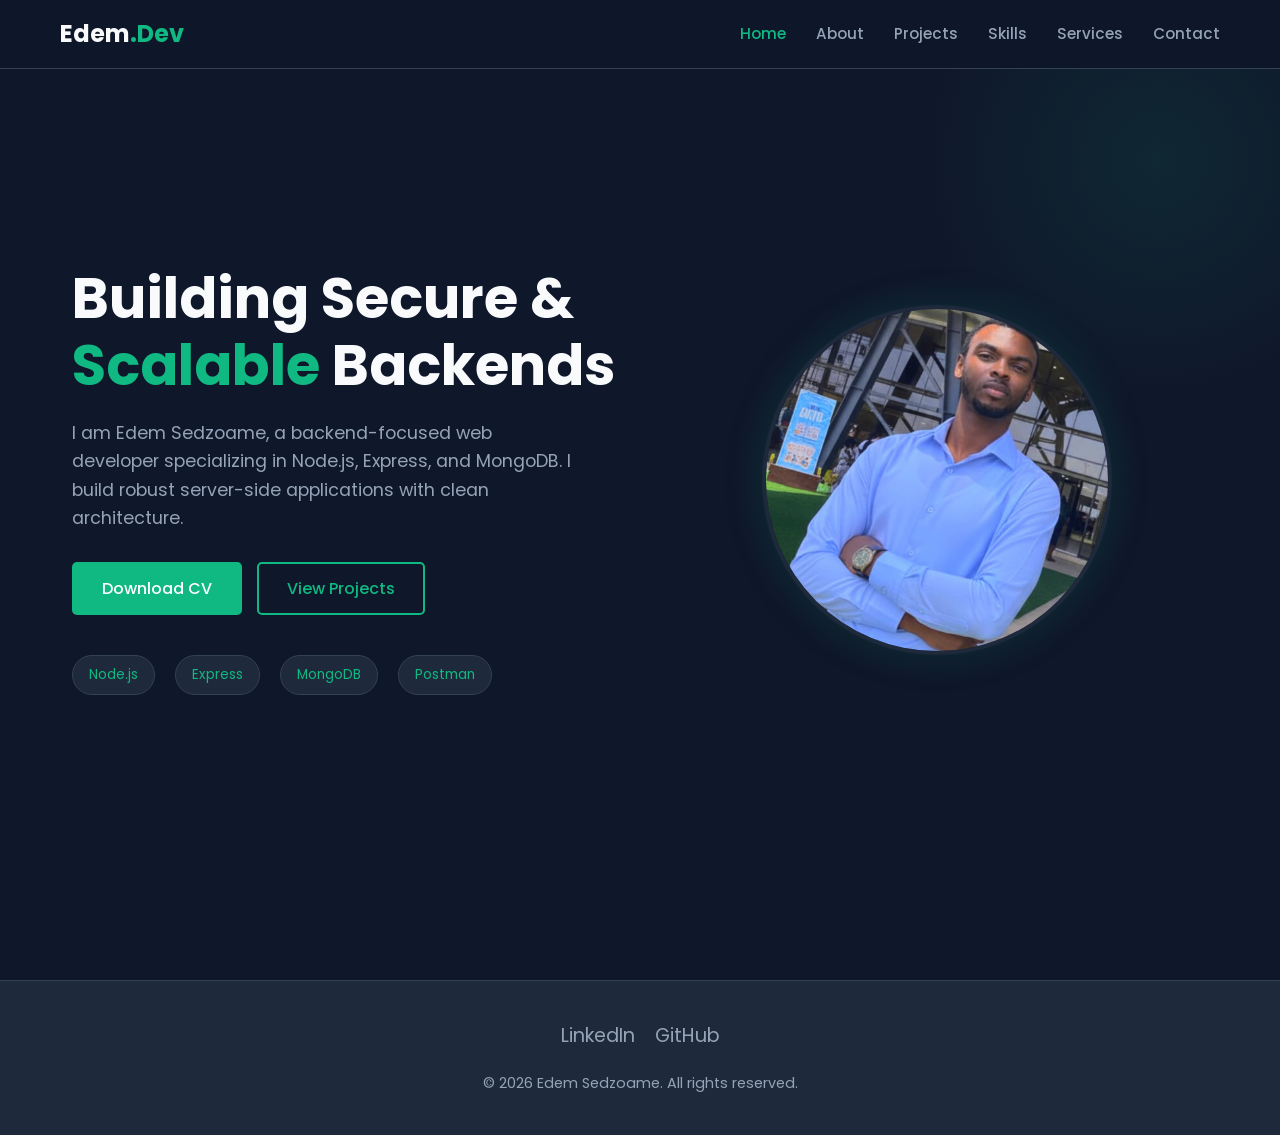
==== index.html @ 73d4029c "portfolio" ====
<!DOCTYPE html>
<html lang="en">
<head>
    <meta charset="UTF-8">
    <meta name="viewport" content="width=device-width, initial-scale=1.0">
    <title>Edem Sedzoame | Backend Developer</title>
    <link rel="preconnect" href="https://fonts.googleapis.com">
    <link rel="preconnect" href="https://fonts.gstatic.com" crossorigin>
    <link href="https://fonts.googleapis.com/css2?family=Poppins:wght@300;400;500;600;700&display=swap" rel="stylesheet">
    <link rel="stylesheet" href="css/style.css">
</head>
<body>

    <!-- Navigation -->
    <header>
        <div class="container">
            <nav>
                <a href="index.html" class="logo">Edem<span>.Dev</span></a>
                <div class="hamburger">☰</div>
                <ul class="nav-links">
                    <li><a href="index.html" class="active">Home</a></li>
                    <li><a href="about.html">About</a></li>
                    <li><a href="projects.html">Projects</a></li>
                    <li><a href="skills.html">Skills</a></li>
                    <li><a href="services.html">Services</a></li>
                    <li><a href="contact.html">Contact</a></li>
                </ul>
            </nav>
        </div>
    </header>

    <!-- Hero Section -->
    <section class="hero">
        <div class="container hero-content">
            <div class="hero-text fade-in">
                <h1>Building Secure & <br><span>Scalable</span> Backends</h1>
                <p>I am Edem Sedzoame, a backend-focused web developer specializing in Node.js, Express, and MongoDB. I build robust server-side applications with clean architecture.</p>
                
                <div class="hero-btns">
                    <a href="assets/Edem Sedzoame CV.pdf" target="_blank" class="btn btn-primary">Download CV</a>
                    <a href="projects.html" class="btn btn-outline">View Projects</a>
                </div>

                <div class="tech-preview">
                    <span class="tech-pill">Node.js</span>
                    <span class="tech-pill">Express</span>
                    <span class="tech-pill">MongoDB</span>
                    <span class="tech-pill">Postman</span>
                </div>
            </div>
            
            <div class="hero-img-wrapper fade-in">
                <!-- Replace src with your actual image path -->
                <img src="images/WhatsApp Image 2026-02-11 at 12.16.39 AM.jpeg" alt="Edem Sedzoame" class="hero-img">
            </div>
        </div>
    </section>

    <!-- Footer -->
    <footer>
        <div class="container">
            <div class="social-links">
                <a href="https://www.linkedin.com/in/edem-sedzoame-01666736b/">LinkedIn</a>
                <a href="https://github.com/Edem-Sed">GitHub</a>
                
            </div>
            <p class="footer-text">&copy; 2026 Edem Sedzoame. All rights reserved.</p>
        </div>
    </footer>

    <script src="js/script.js"></script>
</body>
</html>
---- css/style.css ----
/* =========================================
   1. VARIABLES & RESET
   ========================================= */
:root {
    /* Palette: Deep Navy, Charcoal, White, Emerald Accent */
    --bg-color: #0f172a;       /* Deep Navy */
    --card-bg: #1e293b;        /* Lighter Navy/Charcoal */
    --text-main: #f8fafc;      /* Off-white */
    --text-muted: #94a3b8;     /* Muted Blue-Grey */
    --accent: #10b981;         /* Emerald Green */
    --accent-hover: #059669;   /* Darker Emerald */
    --border: #334155;
    
    /* Typography */
    --font-main: 'Poppins', sans-serif;
    
    /* Spacing */
    --container-width: 1200px;
    --section-padding: 80px 0;
}

* {
    margin: 0;
    padding: 0;
    box-sizing: border-box;
}

html {
    scroll-behavior: smooth;
}

body {
    font-family: var(--font-main);
    background-color: var(--bg-color);
    color: var(--text-main);
    line-height: 1.6;
    overflow-x: hidden;
}

a { text-decoration: none; color: inherit; transition: 0.3s; }
ul { list-style: none; }
img { max-width: 100%; display: block; }

/* =========================================
   2. UTILITIES & LAYOUT
   ========================================= */
.container {
    max-width: var(--container-width);
    margin: 0 auto;
    padding: 0 20px;
}

.section-title {
    font-size: 2.5rem;
    margin-bottom: 1rem;
    position: relative;
    display: inline-block;
}

.section-title::after {
    content: '';
    display: block;
    width: 60px;
    height: 4px;
    background: var(--accent);
    margin-top: 10px;
    border-radius: 2px;
}

.section-subtitle {
    color: var(--text-muted);
    margin-bottom: 3rem;
    font-size: 1.1rem;
}

.btn {
    display: inline-block;
    padding: 12px 28px;
    border-radius: 5px;
    font-weight: 500;
    cursor: pointer;
    transition: all 0.3s ease;
    border: 2px solid transparent;
}

.btn-primary {
    background-color: var(--accent);
    color: #fff;
}

.btn-primary:hover {
    background-color: var(--accent-hover);
    transform: translateY(-2px);
    box-shadow: 0 10px 20px rgba(16, 185, 129, 0.2);
}

.btn-outline {
    border-color: var(--accent);
    color: var(--accent);
    background: transparent;
}

.btn-outline:hover {
    background: var(--accent);
    color: #fff;
}

/* Animation Classes */
.fade-in {
    opacity: 0;
    transform: translateY(30px);
    transition: opacity 0.8s ease-out, transform 0.8s ease-out;
}

.fade-in.visible {
    opacity: 1;
    transform: translateY(0);
}

/* =========================================
   3. NAVIGATION
   ========================================= */
header {
    position: fixed;
    top: 0;
    width: 100%;
    background: rgba(15, 23, 42, 0.95);
    backdrop-filter: blur(10px);
    z-index: 1000;
    border-bottom: 1px solid var(--border);
    padding: 15px 0;
}

nav {
    display: flex;
    justify-content: space-between;
    align-items: center;
}

.logo {
    font-size: 1.5rem;
    font-weight: 700;
    color: var(--text-main);
}

.logo span { color: var(--accent); }

.nav-links {
    display: flex;
    gap: 30px;
}

.nav-links a {
    font-size: 0.95rem;
    color: var(--text-muted);
    font-weight: 500;
}

.nav-links a:hover, .nav-links a.active {
    color: var(--accent);
}

.hamburger {
    display: none;
    cursor: pointer;
    font-size: 1.5rem;
}

/* =========================================
   4. HOME PAGE (HERO)
   ========================================= */
.hero {
    height: 100vh;
    display: flex;
    align-items: center;
    position: relative;
    overflow: hidden;
    padding-top: 60px; /* Offset for fixed header */
}

/* Subtle Background Shapes */
.hero::before {
    content: '';
    position: absolute;
    top: -10%;
    right: -10%;
    width: 500px;
    height: 500px;
    background: radial-gradient(circle, rgba(16,185,129,0.1) 0%, rgba(15,23,42,0) 70%);
    border-radius: 50%;
    z-index: -1;
}

.hero-content {
    display: grid;
    grid-template-columns: 1fr 1fr;
    gap: 50px;
    align-items: center;
}

.hero-text h1 {
    font-size: 3.5rem;
    line-height: 1.2;
    margin-bottom: 20px;
}

.hero-text h1 span { color: var(--accent); }

.hero-text p {
    color: var(--text-muted);
    font-size: 1.1rem;
    margin-bottom: 30px;
    max-width: 500px;
}

.hero-btns {
    display: flex;
    gap: 15px;
}

.hero-img-wrapper {
    position: relative;
    display: flex;
    justify-content: center;
}

.hero-img {
    width: 350px;
    height: 350px;
    object-fit: cover;
    border-radius: 50%;
    border: 4px solid var(--card-bg);
    box-shadow: 0 0 40px rgba(16, 185, 129, 0.15);
    background-color: var(--card-bg); /* Placeholder color */
}

/* Tech Stack Preview */
.tech-preview {
    display: flex;
    gap: 20px;
    margin-top: 40px;
}

.tech-pill {
    background: var(--card-bg);
    padding: 8px 16px;
    border-radius: 20px;
    font-size: 0.85rem;
    color: var(--accent);
    border: 1px solid var(--border);
}

/* =========================================
   5. ABOUT PAGE
   ========================================= */
.about-grid {
    display: grid;
    grid-template-columns: 1fr 1fr;
    gap: 60px;
    align-items: start;
}

.about-text p {
    margin-bottom: 20px;
    color: var(--text-muted);
}

.timeline {
    position: relative;
    border-left: 2px solid var(--border);
    padding-left: 30px;
    margin-top: 20px;
}

.timeline-item {
    margin-bottom: 30px;
    position: relative;
}

.timeline-item::before {
    content: '';
    position: absolute;
    left: -36px;
    top: 5px;
    width: 10px;
    height: 10px;
    background: var(--accent);
    border-radius: 50%;
    box-shadow: 0 0 10px var(--accent);
}

.timeline-date {
    font-size: 0.85rem;
    color: var(--accent);
    font-weight: 600;
    margin-bottom: 5px;
}

.timeline-content h3 { font-size: 1.2rem; margin-bottom: 5px; }
.timeline-content p { font-size: 0.9rem; color: var(--text-muted); }

/* =========================================
   6. PROJECTS PAGE
   ========================================= */
.projects-grid {
    display: grid;
    grid-template-columns: repeat(auto-fit, minmax(320px, 1fr));
    gap: 30px;
}

.project-card {
    background: var(--card-bg);
    border-radius: 10px;
    overflow: hidden;
    border: 1px solid var(--border);
    transition: transform 0.3s ease;
}

.project-card:hover {
    transform: translateY(-10px);
    border-color: var(--accent);
}

.project-img {
    width: 100%;
    height: 200px;
    background-color: #2d3748; /* Fallback */
    object-fit: cover;
}

.project-info {
    padding: 25px;
}

.project-info h3 {
    font-size: 1.3rem;
    margin-bottom: 10px;
}

.project-info p {
    color: var(--text-muted);
    font-size: 0.95rem;
    margin-bottom: 20px;
}

.tech-tags {
    display: flex;
    flex-wrap: wrap;
    gap: 10px;
    margin-bottom: 20px;
}

.tag {
    font-size: 0.75rem;
    background: rgba(16, 185, 129, 0.1);
    color: var(--accent);
    padding: 4px 10px;
    border-radius: 4px;
}

/* =========================================
   7. SKILLS PAGE
   ========================================= */
.skills-container {
    display: grid;
    grid-template-columns: repeat(auto-fit, minmax(300px, 1fr));
    gap: 40px;
}

.skill-category h3 {
    font-size: 1.5rem;
    margin-bottom: 25px;
    color: var(--text-main);
    border-left: 4px solid var(--accent);
    padding-left: 15px;
}

.skill-list {
    display: flex;
    flex-direction: column;
    gap: 20px;
}

.skill-item {
    background: var(--card-bg);
    padding: 15px;
    border-radius: 8px;
    border: 1px solid var(--border);
}

.skill-header {
    display: flex;
    justify-content: space-between;
    margin-bottom: 10px;
}

.skill-bar-bg {
    width: 100%;
    height: 6px;
    background: var(--bg-color);
    border-radius: 3px;
    overflow: hidden;
}

.skill-bar-fill {
    height: 100%;
    background: var(--accent);
    width: 0; /* JS will animate this */
    transition: width 1.5s ease-in-out;
}

/* =========================================
   8. SERVICES PAGE
   ========================================= */
.services-grid {
    display: grid;
    grid-template-columns: repeat(auto-fit, minmax(280px, 1fr));
    gap: 30px;
}

.service-card {
    background: var(--card-bg);
    padding: 40px 30px;
    border-radius: 10px;
    text-align: center;
    border: 1px solid var(--border);
    transition: 0.3s;
}

.service-card:hover {
    border-color: var(--accent);
    background: #233047;
}

.service-icon {
    font-size: 2.5rem;
    color: var(--accent);
    margin-bottom: 20px;
}

.service-card h3 {
    margin-bottom: 15px;
}

.service-card p {
    color: var(--text-muted);
    font-size: 0.9rem;
}

/* =========================================
   9. CONTACT PAGE
   ========================================= */
.contact-wrapper {
    display: grid;
    grid-template-columns: 1fr 1fr;
    gap: 50px;
}

.contact-info-item {
    margin-bottom: 30px;
}

.contact-info-item h4 {
    color: var(--accent);
    margin-bottom: 10px;
}

.form-group {
    margin-bottom: 20px;
}

.form-control {
    width: 100%;
    padding: 15px;
    background: var(--card-bg);
    border: 1px solid var(--border);
    border-radius: 5px;
    color: var(--text-main);
    font-family: var(--font-main);
}

.form-control:focus {
    outline: none;
    border-color: var(--accent);
}

/* =========================================
   10. FOOTER
   ========================================= */
footer {
    background: var(--card-bg);
    padding: 40px 0;
    margin-top: 80px;
    border-top: 1px solid var(--border);
    text-align: center;
}

.social-links {
    display: flex;
    justify-content: center;
    gap: 20px;
    margin-bottom: 20px;
}

.social-links a {
    font-size: 1.2rem;
    color: var(--text-muted);
}

.social-links a:hover { color: var(--accent); }

.footer-text { color: var(--text-muted); font-size: 0.9rem; }

/* =========================================
   11. RESPONSIVE
   ========================================= */
@media (max-width: 900px) {
    .hero-content, .about-grid, .contact-wrapper {
        grid-template-columns: 1fr;
        text-align: center;
    }

    .hero-content { gap: 30px; }
    .hero-text h1 { font-size: 2.5rem; }
    .hero-btns { justify-content: center; }
    .tech-preview { justify-content: center; }
    .hero-img { margin: 0 auto; width: 280px; height: 280px; }
    
    .hamburger { display: block; }
    
    .nav-links {
        position: absolute;
        top: 70px;
        left: 0;
        width: 100%;
        background: var(--card-bg);
        flex-direction: column;
        align-items: center;
        padding: 20px 0;
        gap: 20px;
        transform: translateY(-150%);
        transition: transform 0.4s ease;
        border-bottom: 1px solid var(--border);
    }
    
    .nav-links.active {
        transform: translateY(0);
    }
}
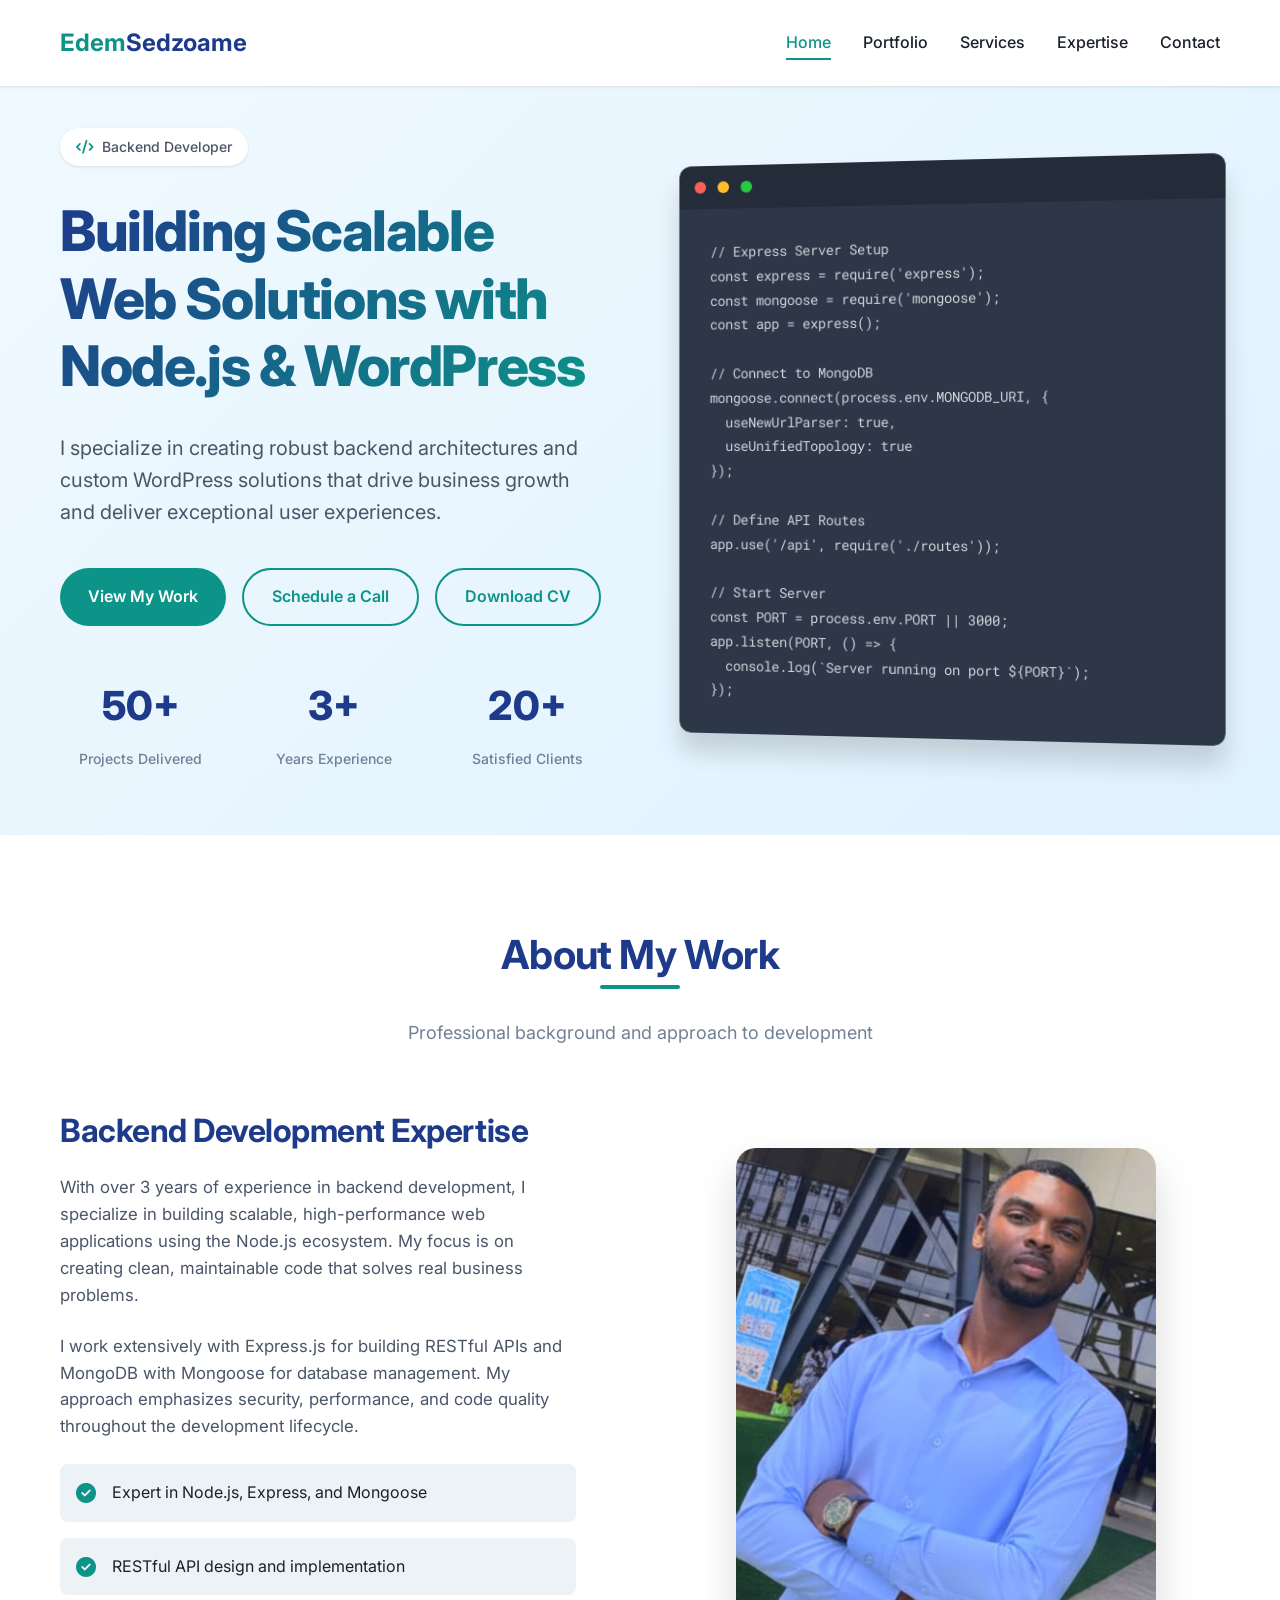
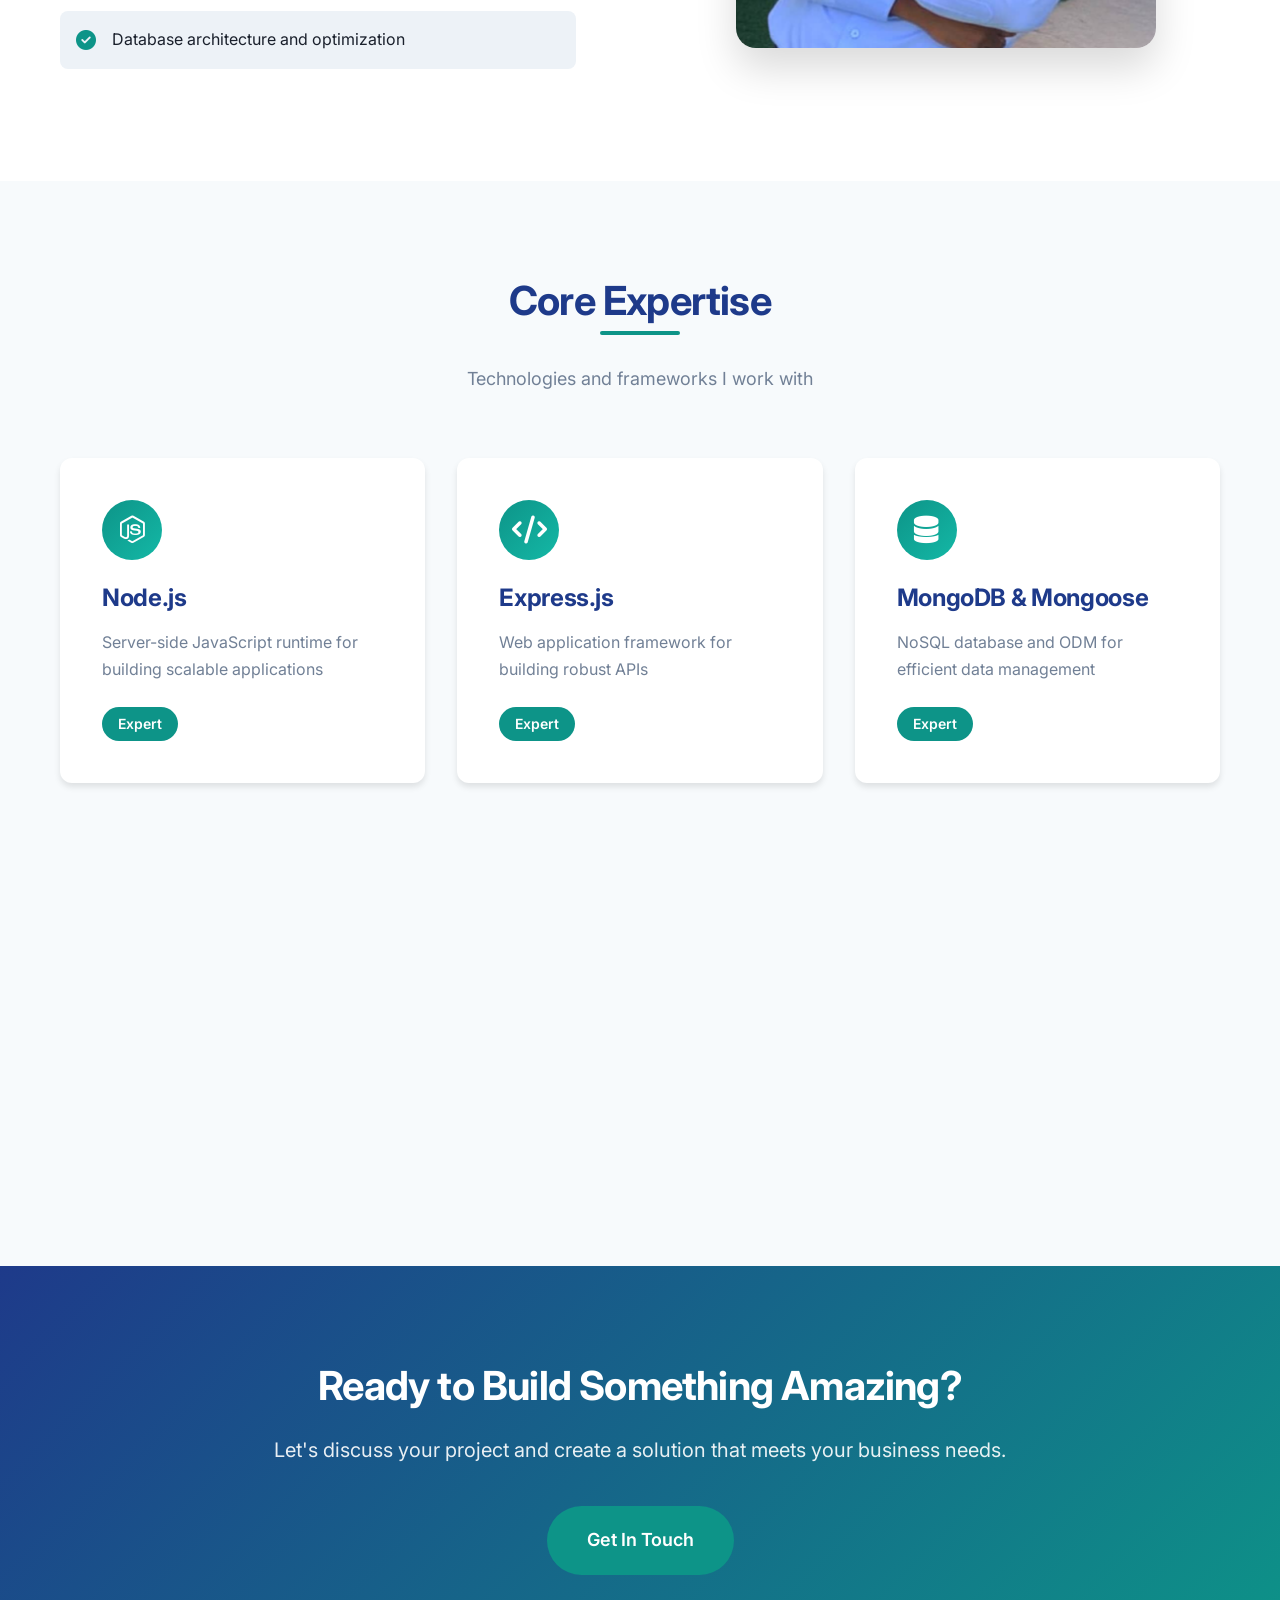
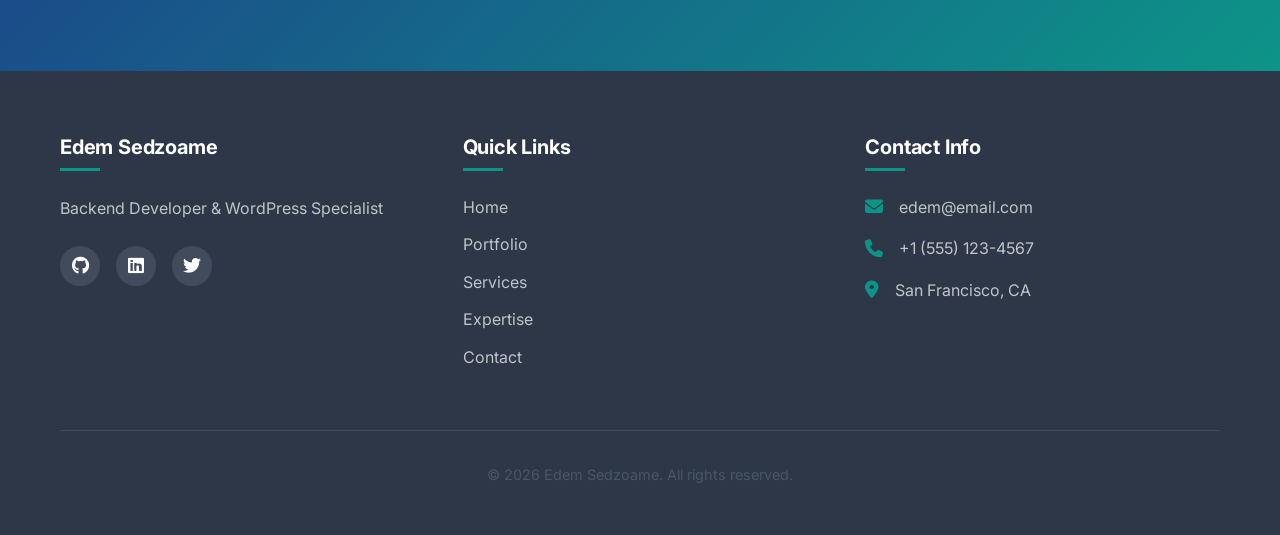
==== commit 9f9ba291: "cv updtaed" ====
--- a/index.html
+++ b/index.html
@@ -4,67 +4,264 @@
     <meta charset="UTF-8">
     <meta name="viewport" content="width=device-width, initial-scale=1.0">
     <title>Edem Sedzoame | Backend Developer</title>
-    <link rel="preconnect" href="https://fonts.googleapis.com">
-    <link rel="preconnect" href="https://fonts.gstatic.com" crossorigin>
-    <link href="https://fonts.googleapis.com/css2?family=Poppins:wght@300;400;500;600;700&display=swap" rel="stylesheet">
-    <link rel="stylesheet" href="css/style.css">
+    <link rel="stylesheet" href="css/styles.css">
+    <link rel="stylesheet" href="https://cdnjs.cloudflare.com/ajax/libs/font-awesome/6.4.0/css/all.min.css">
+    <link href="https://fonts.googleapis.com/css2?family=Inter:wght@300;400;500;600;700&family=Roboto+Mono:wght@300;400;500&display=swap" rel="stylesheet">
 </head>
 <body>
-
     <!-- Navigation -->
-    <header>
-        <div class="container">
-            <nav>
-                <a href="index.html" class="logo">Edem<span>.Dev</span></a>
-                <div class="hamburger">☰</div>
-                <ul class="nav-links">
-                    <li><a href="index.html" class="active">Home</a></li>
-                    <li><a href="about.html">About</a></li>
-                    <li><a href="projects.html">Projects</a></li>
-                    <li><a href="skills.html">Skills</a></li>
-                    <li><a href="services.html">Services</a></li>
-                    <li><a href="contact.html">Contact</a></li>
-                </ul>
+    <header class="header">
+        <div class="container">
+            <nav class="navbar">
+                <div class="logo">
+                    <span class="logo-accent">Edem</span>Sedzoame
+                </div>
+                <div class="nav-menu">
+                    <ul class="nav-list">
+                        <li><a href="index.html" class="active">Home</a></li>
+                        <li><a href="portfolio.html">Portfolio</a></li>
+                        <li><a href="services.html">Services</a></li>
+                        <li><a href="skills.html">Expertise</a></li>
+                        <li><a href="contact.html">Contact</a></li>
+                    </ul>
+                </div>
+                <div class="nav-toggle">
+                    <i class="fas fa-bars"></i>
+                </div>
             </nav>
         </div>
     </header>
 
     <!-- Hero Section -->
     <section class="hero">
-        <div class="container hero-content">
-            <div class="hero-text fade-in">
-                <h1>Building Secure & <br><span>Scalable</span> Backends</h1>
-                <p>I am Edem Sedzoame, a backend-focused web developer specializing in Node.js, Express, and MongoDB. I build robust server-side applications with clean architecture.</p>
-                
-                <div class="hero-btns">
-                    <a href="assets/Edem Sedzoame CV.pdf" target="_blank" class="btn btn-primary">Download CV</a>
-                    <a href="projects.html" class="btn btn-outline">View Projects</a>
-                </div>
-
-                <div class="tech-preview">
-                    <span class="tech-pill">Node.js</span>
-                    <span class="tech-pill">Express</span>
-                    <span class="tech-pill">MongoDB</span>
-                    <span class="tech-pill">Postman</span>
-                </div>
-            </div>
-            
-            <div class="hero-img-wrapper fade-in">
-                <!-- Replace src with your actual image path -->
-                <img src="images/WhatsApp Image 2026-02-11 at 12.16.39 AM.jpeg" alt="Edem Sedzoame" class="hero-img">
+        <div class="container">
+            <div class="hero-content">
+                <div class="hero-badge">
+                    <span class="badge-icon"><i class="fas fa-code"></i></span>
+                    <span>Backend Developer</span>
+                </div>
+                <h1 class="hero-title">
+                    Building <span class="text-accent">Scalable</span> Web Solutions
+                    with <span class="text-accent">Node.js</span> & <span class="text-accent">WordPress</span>
+                </h1>
+                <p class="hero-description">
+                    I specialize in creating robust backend architectures and custom WordPress solutions 
+                    that drive business growth and deliver exceptional user experiences.
+                </p>
+                <div class="hero-actions">
+                    <a href="portfolio.html" class="btn btn-primary">View My Work</a>
+                    <a href="contact.html" class="btn btn-outline">Schedule a Call</a>
+                    <a href="assests/Edem Sedzoame CV.pdf" class="btn btn-outline" download>Download CV</a>
+                </div>
+                <div class="hero-stats">
+                    <div class="stat">
+                        <span class="stat-number">50+</span>
+                        <span class="stat-label">Projects Delivered</span>
+                    </div>
+                    <div class="stat">
+                        <span class="stat-number">3+</span>
+                        <span class="stat-label">Years Experience</span>
+                    </div>
+                    <div class="stat">
+                        <span class="stat-number">20+</span>
+                        <span class="stat-label">Satisfied Clients</span>
+                    </div>
+                </div>
+            </div>
+            <div class="hero-visual">
+                <div class="code-visualization">
+                    <div class="code-window">
+                        <div class="code-header">
+                            <span class="dot red"></span>
+                            <span class="dot yellow"></span>
+                            <span class="dot green"></span>
+                        </div>
+                        <div class="code-body">
+                            <pre><code class="language-javascript">// Express Server Setup
+const express = require('express');
+const mongoose = require('mongoose');
+const app = express();
+
+// Connect to MongoDB
+mongoose.connect(process.env.MONGODB_URI, {
+  useNewUrlParser: true,
+  useUnifiedTopology: true
+});
+
+// Define API Routes
+app.use('/api', require('./routes'));
+
+// Start Server
+const PORT = process.env.PORT || 3000;
+app.listen(PORT, () => {
+  console.log(`Server running on port ${PORT}`);
+});</code></pre>
+                        </div>
+                    </div>
+                </div>
+            </div>
+        </div>
+    </section>
+
+    <!-- About Section -->
+    <section class="section about-section">
+        <div class="container">
+            <div class="section-header">
+                <h2 class="section-title">About My Work</h2>
+                <p class="section-subtitle">Professional background and approach to development</p>
+            </div>
+            <div class="about-grid">
+                <div class="about-content">
+                    <h3 class="about-title">Backend Development Expertise</h3>
+                    <p class="about-text">
+                        With over 3 years of experience in backend development, I specialize in building 
+                        scalable, high-performance web applications using the Node.js ecosystem. My focus 
+                        is on creating clean, maintainable code that solves real business problems.
+                    </p>
+                    <p class="about-text">
+                        I work extensively with Express.js for building RESTful APIs and MongoDB with 
+                        Mongoose for database management. My approach emphasizes security, performance, 
+                        and code quality throughout the development lifecycle.
+                    </p>
+                    <div class="about-highlight">
+                        <i class="fas fa-check-circle"></i>
+                        <span>Expert in Node.js, Express, and Mongoose</span>
+                    </div>
+                    <div class="about-highlight">
+                        <i class="fas fa-check-circle"></i>
+                        <span>RESTful API design and implementation</span>
+                    </div>
+                    <div class="about-highlight">
+                        <i class="fas fa-check-circle"></i>
+                        <span>Database architecture and optimization</span>
+                    </div>
+                </div>
+                <div class="about-image">
+    <img src="images/profile pic.jpeg" alt="Dem Sed" class="about-photo">
+</div>
+
+            </div>
+        </div>
+    </section>
+
+    <!-- Expertise Section -->
+    <section class="section expertise-section">
+        <div class="container">
+            <div class="section-header">
+                <h2 class="section-title">Core Expertise</h2>
+                <p class="section-subtitle">Technologies and frameworks I work with</p>
+            </div>
+            <div class="expertise-grid">
+                <div class="expertise-card">
+                    <div class="card-icon">
+                        <i class="fab fa-node-js"></i>
+                    </div>
+                    <h3 class="card-title">Node.js</h3>
+                    <p class="card-description">Server-side JavaScript runtime for building scalable applications</p>
+                    <div class="card-footer">
+                        <span class="badge">Expert</span>
+                    </div>
+                </div>
+                <div class="expertise-card">
+                    <div class="card-icon">
+                        <i class="fas fa-code"></i>
+                    </div>
+                    <h3 class="card-title">Express.js</h3>
+                    <p class="card-description">Web application framework for building robust APIs</p>
+                    <div class="card-footer">
+                        <span class="badge">Expert</span>
+                    </div>
+                </div>
+                <div class="expertise-card">
+                    <div class="card-icon">
+                        <i class="fas fa-database"></i>
+                    </div>
+                    <h3 class="card-title">MongoDB & Mongoose</h3>
+                    <p class="card-description">NoSQL database and ODM for efficient data management</p>
+                    <div class="card-footer">
+                        <span class="badge">Expert</span>
+                    </div>
+                </div>
+                <div class="expertise-card">
+                    <div class="card-icon">
+                        <i class="fab fa-wordpress"></i>
+                    </div>
+                    <h3 class="card-title">WordPress</h3>
+                    <p class="card-description">Custom theme and plugin development for content management</p>
+                    <div class="card-footer">
+                        <span class="badge">Advanced</span>
+                    </div>
+                </div>
+                <div class="expertise-card">
+                    <div class="card-icon">
+                        <i class="fas fa-shield-alt"></i>
+                    </div>
+                    <h3 class="card-title">API Security</h3>
+                    <p class="card-description">Authentication, authorization, and data protection</p>
+                    <div class="card-footer">
+                        <span class="badge">Advanced</span>
+                    </div>
+                </div>
+                <div class="expertise-card">
+                    <div class="card-icon">
+                        <i class="fas fa-bolt"></i>
+                    </div>
+                    <h3 class="card-title">Performance Optimization</h3>
+                    <p class="card-description">Code optimization and database query improvements</p>
+                    <div class="card-footer">
+                        <span class="badge">Advanced</span>
+                    </div>
+                </div>
+            </div>
+        </div>
+    </section>
+
+    <!-- CTA Section -->
+    <section class="section cta-section">
+        <div class="container">
+            <div class="cta-content">
+                <h2 class="cta-title">Ready to Build Something Amazing?</h2>
+                <p class="cta-description">Let's discuss your project and create a solution that meets your business needs.</p>
+                <a href="contact.html" class="btn btn-primary btn-large">Get In Touch</a>
             </div>
         </div>
     </section>
 
     <!-- Footer -->
-    <footer>
-        <div class="container">
-            <div class="social-links">
-                <a href="https://www.linkedin.com/in/edem-sedzoame-01666736b/">LinkedIn</a>
-                <a href="https://github.com/Edem-Sed">GitHub</a>
-                
-            </div>
-            <p class="footer-text">&copy; 2026 Edem Sedzoame. All rights reserved.</p>
+    <footer class="footer">
+        <div class="container">
+            <div class="footer-grid">
+                <div class="footer-col">
+                    <h4 class="footer-title">Edem Sedzoame</h4>
+                    <p class="footer-text">Backend Developer & WordPress Specialist</p>
+                    <div class="social-links">
+                        <a href="#"><i class="fab fa-github"></i></a>
+                        <a href="#"><i class="fab fa-linkedin"></i></a>
+                        <a href="#"><i class="fab fa-twitter"></i></a>
+                    </div>
+                </div>
+                <div class="footer-col">
+                    <h4 class="footer-title">Quick Links</h4>
+                    <ul class="footer-links">
+                        <li><a href="index.html">Home</a></li>
+                        <li><a href="portfolio.html">Portfolio</a></li>
+                        <li><a href="services.html">Services</a></li>
+                        <li><a href="skills.html">Expertise</a></li>
+                        <li><a href="contact.html">Contact</a></li>
+                    </ul>
+                </div>
+                <div class="footer-col">
+                    <h4 class="footer-title">Contact Info</h4>
+                    <ul class="contact-info">
+                        <li><i class="fas fa-envelope"></i> edem@email.com</li>
+                        <li><i class="fas fa-phone"></i> +1 (555) 123-4567</li>
+                        <li><i class="fas fa-map-marker-alt"></i> San Francisco, CA</li>
+                    </ul>
+                </div>
+            </div>
+            <div class="footer-bottom">
+                <p>&copy; 2026 Edem Sedzoame. All rights reserved.</p>
+            </div>
         </div>
     </footer>
 
--- a/css/styles.css
+++ b/css/styles.css
@@ -0,0 +1,1607 @@
+/* ========================================
+   GLOBAL STYLES & VARIABLES
+   ======================================== */
+:root {
+    --primary-color: #1e3a8a;
+    --primary-dark: #1e3a8a;
+    --primary-light: #3b82f6;
+    --secondary-color: #2d3748;
+    --accent-color: #0d9488;
+    --accent-light: #14b8a6;
+    --background-color: #f7fafc;
+    --background-dark: #edf2f7;
+    --text-color: #1a202c;
+    --text-light: #4a5568;
+    --text-muted: #718096;
+    --border-color: #e2e8f0;
+    --success-color: #10b981;
+    --warning-color: #f59e0b;
+    --danger-color: #ef4444;
+    --white: #ffffff;
+    --shadow-sm: 0 1px 3px rgba(0, 0, 0, 0.1);
+    --shadow-md: 0 4px 6px rgba(0, 0, 0, 0.1);
+    --shadow-lg: 0 10px 15px rgba(0, 0, 0, 0.1);
+    --shadow-xl: 0 20px 25px rgba(0, 0, 0, 0.15);
+    --transition: all 0.3s cubic-bezier(0.4, 0, 0.2, 1);
+    --border-radius-sm: 4px;
+    --border-radius-md: 8px;
+    --border-radius-lg: 12px;
+    --border-radius-xl: 16px;
+    --border-radius-full: 9999px;
+}
+
+* {
+    margin: 0;
+    padding: 0;
+    box-sizing: border-box;
+}
+
+html {
+    scroll-behavior: smooth;
+}
+
+body {
+    font-family: 'Inter', -apple-system, BlinkMacSystemFont, 'Segoe UI', Roboto, Oxygen, Ubuntu, Cantarell, sans-serif;
+    line-height: 1.6;
+    color: var(--text-color);
+    background-color: var(--background-color);
+    overflow-x: hidden;
+}
+
+.container {
+    max-width: 1200px;
+    margin: 0 auto;
+    padding: 0 20px;
+}
+
+/* ========================================
+   TYPOGRAPHY
+   ======================================== */
+h1, h2, h3, h4, h5, h6 {
+    font-weight: 700;
+    line-height: 1.2;
+    margin-bottom: 1rem;
+}
+
+h1 {
+    font-size: 3.5rem;
+    letter-spacing: -0.025em;
+}
+
+h2 {
+    font-size: 2.5rem;
+    letter-spacing: -0.02em;
+}
+
+h3 {
+    font-size: 1.875rem;
+    letter-spacing: -0.015em;
+}
+
+h4 {
+    font-size: 1.5rem;
+    letter-spacing: -0.01em;
+}
+
+p {
+    margin-bottom: 1rem;
+    color: var(--text-light);
+}
+
+.text-accent {
+    color: var(--accent-color);
+}
+
+/* ========================================
+   HEADER & NAVIGATION
+   ======================================== */
+.header {
+    position: fixed;
+    top: 0;
+    left: 0;
+    right: 0;
+    z-index: 1000;
+    background-color: var(--white);
+    box-shadow: var(--shadow-sm);
+    backdrop-filter: blur(10px);
+}
+
+.navbar {
+    display: flex;
+    justify-content: space-between;
+    align-items: center;
+    padding: 1.5rem 0;
+}
+
+.logo {
+    font-size: 1.5rem;
+    font-weight: 700;
+    color: var(--primary-color);
+    text-decoration: none;
+}
+
+.logo-accent {
+    color: var(--accent-color);
+}
+
+.nav-menu {
+    display: block;
+}
+
+.nav-list {
+    display: flex;
+    list-style: none;
+    gap: 2rem;
+}
+
+.nav-list a {
+    text-decoration: none;
+    color: var(--text-color);
+    font-weight: 500;
+    font-size: 1rem;
+    transition: var(--transition);
+    position: relative;
+    padding: 0.5rem 0;
+}
+
+.nav-list a::after {
+    content: '';
+    position: absolute;
+    bottom: 0;
+    left: 0;
+    width: 0;
+    height: 2px;
+    background-color: var(--accent-color);
+    transition: var(--transition);
+}
+
+.nav-list a:hover::after,
+.nav-list a.active::after {
+    width: 100%;
+}
+
+.nav-list a:hover,
+.nav-list a.active {
+    color: var(--accent-color);
+}
+
+.nav-toggle {
+    display: none;
+    cursor: pointer;
+    font-size: 1.5rem;
+    color: var(--text-color);
+}
+
+/* ========================================
+   BUTTONS
+   ======================================== */
+.btn {
+    display: inline-flex;
+    align-items: center;
+    justify-content: center;
+    padding: 0.875rem 1.75rem;
+    border-radius: var(--border-radius-full);
+    font-weight: 600;
+    font-size: 1rem;
+    text-decoration: none;
+    transition: var(--transition);
+    cursor: pointer;
+    border: none;
+    gap: 0.5rem;
+}
+
+.btn-primary {
+    background-color: var(--accent-color);
+    color: var(--white);
+}
+
+.btn-primary:hover {
+    background-color: var(--accent-light);
+    transform: translateY(-2px);
+    box-shadow: var(--shadow-lg);
+}
+
+.btn-outline {
+    background-color: transparent;
+    color: var(--accent-color);
+    border: 2px solid var(--accent-color);
+}
+
+.btn-outline:hover {
+    background-color: var(--accent-color);
+    color: var(--white);
+    transform: translateY(-2px);
+}
+
+.btn-large {
+    padding: 1.25rem 2.5rem;
+    font-size: 1.125rem;
+}
+
+.btn-sm {
+    padding: 0.625rem 1.25rem;
+    font-size: 0.875rem;
+}
+
+.btn-block {
+    width: 100%;
+    justify-content: center;
+}
+
+/* ========================================
+   HERO SECTIONS
+   ======================================== */
+.hero,
+.services-hero,
+.skills-hero,
+.contact-hero,
+.portfolio-hero {
+    padding: 8rem 0 4rem;
+    position: relative;
+}
+
+.hero {
+    background: linear-gradient(135deg, #f0f9ff 0%, #e0f2fe 100%);
+}
+
+.services-hero,
+.skills-hero,
+.contact-hero {
+    background: linear-gradient(135deg, var(--primary-color), var(--primary-dark));
+    color: var(--white);
+}
+
+.services-hero::before,
+.skills-hero::before,
+.contact-hero::before {
+    content: '';
+    position: absolute;
+    top: 0;
+    left: 0;
+    right: 0;
+    bottom: 0;
+    background: url('data:image/svg+xml,<svg xmlns="http://www.w3.org/2000/svg" viewBox="0 0 100 100" preserveAspectRatio="none"><path d="M0,0 L100,0 L100,100 Z" fill="rgba(255,255,255,0.05)"/></svg>');
+    background-size: cover;
+}
+
+.hero .container,
+.services-hero .container,
+.skills-hero .container,
+.contact-hero .container {
+    max-width: 800px;
+    margin: 0 auto;
+    text-align: center;
+}
+
+.breadcrumb {
+    font-size: 0.875rem;
+    color: rgba(255, 255, 255, 0.7);
+    margin-bottom: 1.5rem;
+}
+
+.breadcrumb a {
+    color: var(--white);
+    text-decoration: none;
+    transition: var(--transition);
+}
+
+.breadcrumb a:hover {
+    color: var(--accent-light);
+}
+
+.hero-title,
+.services-title,
+.skills-title,
+.contact-title,
+.portfolio-title {
+    font-size: 3rem;
+    margin-bottom: 1.5rem;
+    color: var(--white);
+}
+
+.hero-description,
+.services-description,
+.skills-description,
+.contact-description,
+.portfolio-description {
+    font-size: 1.25rem;
+    color: rgba(255, 255, 255, 0.9);
+    margin-bottom: 2rem;
+}
+
+/* ========================================
+   SECTIONS
+   ======================================== */
+.section {
+    padding: 6rem 0;
+}
+
+.section-header {
+    text-align: center;
+    margin-bottom: 4rem;
+}
+
+.section-title {
+    font-size: 2.5rem;
+    color: var(--primary-color);
+    margin-bottom: 1rem;
+    position: relative;
+    display: inline-block;
+}
+
+.section-title::after {
+    content: '';
+    position: absolute;
+    bottom: -10px;
+    left: 50%;
+    transform: translateX(-50%);
+    width: 80px;
+    height: 4px;
+    background: var(--accent-color);
+    border-radius: 2px;
+}
+
+.section-subtitle {
+    font-size: 1.125rem;
+    color: var(--text-muted);
+    margin-top: 1.5rem;
+}
+
+/* ========================================
+   HERO SECTION (Home Page Specific)
+   ======================================== */
+.hero .container {
+    display: grid;
+    grid-template-columns: 1fr 1fr;
+    gap: 4rem;
+    align-items: center;
+    max-width: 1200px;
+    margin: 0 auto;
+    text-align: left;
+}
+
+.hero-badge {
+    display: inline-flex;
+    align-items: center;
+    gap: 0.5rem;
+    background-color: var(--white);
+    padding: 0.5rem 1rem;
+    border-radius: var(--border-radius-full);
+    font-size: 0.875rem;
+    font-weight: 500;
+    color: var(--text-light);
+    margin-bottom: 2rem;
+    box-shadow: var(--shadow-sm);
+}
+
+.badge-icon {
+    color: var(--accent-color);
+}
+
+.hero-title {
+    font-size: 3.5rem;
+    font-weight: 800;
+    line-height: 1.2;
+    margin-bottom: 2rem;
+    background: linear-gradient(135deg, var(--primary-color), var(--accent-color));
+    -webkit-background-clip: text;
+    -webkit-text-fill-color: transparent;
+    background-clip: text;
+    color: transparent;
+}
+
+.hero-description {
+    font-size: 1.25rem;
+    color: var(--text-light);
+    margin-bottom: 2.5rem;
+    max-width: 600px;
+}
+
+.hero-actions {
+    display: flex;
+    gap: 1rem;
+    margin-bottom: 3rem;
+}
+
+.hero-stats {
+    display: grid;
+    grid-template-columns: repeat(3, 1fr);
+    gap: 2rem;
+}
+
+.stat {
+    text-align: center;
+}
+
+.stat-number {
+    font-size: 2.5rem;
+    font-weight: 800;
+    color: var(--primary-color);
+    display: block;
+    margin-bottom: 0.5rem;
+}
+
+.stat-label {
+    font-size: 0.875rem;
+    color: var(--text-muted);
+    font-weight: 500;
+}
+
+.hero-visual {
+    position: relative;
+}
+
+.code-visualization {
+    position: relative;
+    transform: perspective(1000px) rotateY(-5deg);
+    box-shadow: var(--shadow-xl);
+    border-radius: var(--border-radius-lg);
+    overflow: hidden;
+}
+
+.code-window {
+    background-color: var(--secondary-color);
+    border-radius: var(--border-radius-lg);
+}
+
+.code-header {
+    display: flex;
+    gap: 0.75rem;
+    padding: 1rem;
+    background-color: rgba(0, 0, 0, 0.2);
+}
+
+.dot {
+    width: 12px;
+    height: 12px;
+    border-radius: 50%;
+}
+
+.dot.red { background-color: #ff5f56; }
+.dot.yellow { background-color: #ffbd2e; }
+.dot.green { background-color: #27c93f; }
+
+.code-body {
+    padding: 2rem;
+    overflow-x: auto;
+}
+
+code {
+    font-family: 'Roboto Mono', monospace;
+    font-size: 0.9rem;
+    line-height: 1.6;
+    color: #d1d5db;
+}
+
+/* ========================================
+   ABOUT SECTION
+   ======================================== */
+.about-section {
+    background-color: var(--white);
+}
+
+.about-grid {
+    display: grid;
+    grid-template-columns: 1fr 1fr;
+    gap: 4rem;
+    align-items: center;
+}
+
+.about-content {
+    padding-right: 2rem;
+}
+
+.about-title {
+    font-size: 2rem;
+    color: var(--primary-color);
+    margin-bottom: 1.5rem;
+}
+
+.about-text {
+    margin-bottom: 1.5rem;
+    font-size: 1.05rem;
+}
+
+.about-highlight {
+    display: flex;
+    align-items: center;
+    gap: 1rem;
+    margin-bottom: 1rem;
+    padding: 1rem;
+    background-color: var(--background-dark);
+    border-radius: var(--border-radius-md);
+    transition: var(--transition);
+}
+
+.about-highlight:hover {
+    background-color: var(--accent-color);
+    color: var(--white);
+}
+
+.about-highlight i {
+    color: var(--accent-color);
+    font-size: 1.25rem;
+}
+
+.about-image {
+    position: relative;
+    display: flex;
+    justify-content: center;
+}
+
+.about-image img {
+    width: 100%;
+    max-width: 420px;   /* controls how big it can grow */
+    height: 500px;      /* makes it uniform */
+    object-fit: cover;  /* prevents stretching */
+    border-radius: 20px;
+    box-shadow: 0 20px 40px rgba(0, 0, 0, 0.15);
+    transition: transform 0.3s ease, box-shadow 0.3s ease;
+}
+
+.about-image img:hover {
+    transform: translateY(-10px);
+    box-shadow: 0 25px 50px rgba(0, 0, 0, 0.25);
+}
+
+
+/* ========================================
+   EXPERTISE SECTION
+   ======================================== */
+.expertise-section {
+    background-color: var(--background-color);
+}
+
+.expertise-grid {
+    display: grid;
+    grid-template-columns: repeat(auto-fit, minmax(300px, 1fr));
+    gap: 2rem;
+}
+
+.expertise-card {
+    background-color: var(--white);
+    padding: 2.5rem;
+    border-radius: var(--border-radius-lg);
+    box-shadow: var(--shadow-md);
+    transition: var(--transition);
+    border: 2px solid transparent;
+}
+
+.expertise-card:hover {
+    transform: translateY(-8px);
+    box-shadow: var(--shadow-xl);
+    border-color: var(--accent-color);
+}
+
+.card-icon {
+    width: 60px;
+    height: 60px;
+    background: linear-gradient(135deg, var(--accent-color), var(--accent-light));
+    border-radius: var(--border-radius-full);
+    display: flex;
+    align-items: center;
+    justify-content: center;
+    margin-bottom: 1.5rem;
+    color: var(--white);
+    font-size: 1.75rem;
+}
+
+.card-title {
+    font-size: 1.5rem;
+    color: var(--primary-color);
+    margin-bottom: 1rem;
+}
+
+.card-description {
+    color: var(--text-muted);
+    margin-bottom: 1.5rem;
+    line-height: 1.7;
+}
+
+.card-footer {
+    display: flex;
+    justify-content: space-between;
+    align-items: center;
+}
+
+.badge {
+    background-color: var(--accent-color);
+    color: var(--white);
+    padding: 0.375rem 1rem;
+    border-radius: var(--border-radius-full);
+    font-size: 0.875rem;
+    font-weight: 600;
+}
+
+/* ========================================
+   SERVICES SECTION
+   ======================================== */
+.services-section {
+    background-color: var(--white);
+}
+
+.services-grid {
+    display: grid;
+    grid-template-columns: repeat(auto-fit, minmax(350px, 1fr));
+    gap: 2.5rem;
+}
+
+.service-card {
+    background-color: var(--white);
+    border-radius: var(--border-radius-lg);
+    padding: 2.5rem;
+    box-shadow: var(--shadow-md);
+    transition: var(--transition);
+    border: 2px solid transparent;
+}
+
+.service-card:hover {
+    transform: translateY(-8px);
+    box-shadow: var(--shadow-xl);
+    border-color: var(--accent-color);
+}
+
+.service-icon-wrapper {
+    width: 70px;
+    height: 70px;
+    background: linear-gradient(135deg, var(--accent-color), var(--accent-light));
+    border-radius: var(--border-radius-full);
+    display: flex;
+    align-items: center;
+    justify-content: center;
+    margin-bottom: 1.5rem;
+    color: var(--white);
+    font-size: 2rem;
+}
+
+.service-title {
+    font-size: 1.5rem;
+    color: var(--primary-color);
+    margin-bottom: 1rem;
+}
+
+.service-description {
+    color: var(--text-muted);
+    margin-bottom: 1.5rem;
+    line-height: 1.7;
+}
+
+.service-features {
+    list-style: none;
+    margin-bottom: 1.5rem;
+}
+
+.service-features li {
+    display: flex;
+    align-items: center;
+    gap: 0.75rem;
+    margin-bottom: 0.75rem;
+    color: var(--text-light);
+}
+
+.service-features li i {
+    color: var(--success-color);
+    font-size: 0.9rem;
+}
+
+.service-footer {
+    display: flex;
+    justify-content: space-between;
+    align-items: center;
+    padding-top: 1.5rem;
+    border-top: 2px solid var(--border-color);
+}
+
+.service-price {
+    font-weight: 700;
+    color: var(--accent-color);
+    font-size: 1.125rem;
+}
+
+/* ========================================
+   PROCESS SECTION
+   ======================================== */
+.process-section {
+    background-color: var(--background-color);
+}
+
+.process-steps {
+    display: grid;
+    grid-template-columns: repeat(auto-fit, minmax(250px, 1fr));
+    gap: 2rem;
+    margin-top: 3rem;
+}
+
+.process-step {
+    text-align: center;
+    padding: 2rem;
+    background-color: var(--white);
+    border-radius: var(--border-radius-lg);
+    box-shadow: var(--shadow-md);
+    transition: var(--transition);
+}
+
+.process-step:hover {
+    transform: translateY(-5px);
+    box-shadow: var(--shadow-lg);
+}
+
+.step-number {
+    width: 50px;
+    height: 50px;
+    background: linear-gradient(135deg, var(--accent-color), var(--accent-light));
+    border-radius: var(--border-radius-full);
+    display: flex;
+    align-items: center;
+    justify-content: center;
+    margin: 0 auto 1.5rem;
+    color: var(--white);
+    font-size: 1.5rem;
+    font-weight: 700;
+}
+
+.step-title {
+    font-size: 1.25rem;
+    color: var(--primary-color);
+    margin-bottom: 0.75rem;
+}
+
+.step-description {
+    color: var(--text-muted);
+    font-size: 0.95rem;
+}
+
+/* ========================================
+   SKILLS SECTION
+   ======================================== */
+.skills-section {
+    background-color: var(--white);
+}
+
+.skills-grid {
+    display: grid;
+    grid-template-columns: repeat(auto-fit, minmax(350px, 1fr));
+    gap: 2rem;
+}
+
+.skill-card {
+    background-color: var(--white);
+    border-radius: var(--border-radius-lg);
+    padding: 2rem;
+    box-shadow: var(--shadow-md);
+    transition: var(--transition);
+    border: 2px solid transparent;
+}
+
+.skill-card:hover {
+    transform: translateY(-5px);
+    box-shadow: var(--shadow-lg);
+    border-color: var(--border-color);
+}
+
+.skill-header {
+    display: flex;
+    align-items: center;
+    gap: 1.5rem;
+    margin-bottom: 1.25rem;
+}
+
+.skill-icon {
+    width: 60px;
+    height: 60px;
+    background: linear-gradient(135deg, var(--accent-color), var(--accent-light));
+    border-radius: var(--border-radius-md);
+    display: flex;
+    align-items: center;
+    justify-content: center;
+    color: var(--white);
+    font-size: 1.75rem;
+    flex-shrink: 0;
+}
+
+.skill-info {
+    flex: 1;
+}
+
+.skill-name {
+    font-size: 1.25rem;
+    color: var(--primary-color);
+    margin-bottom: 0.25rem;
+}
+
+.skill-level {
+    font-size: 0.875rem;
+    color: var(--accent-color);
+    font-weight: 600;
+}
+
+.skill-description {
+    color: var(--text-muted);
+    margin-bottom: 1.25rem;
+    line-height: 1.6;
+    font-size: 0.95rem;
+}
+
+.skill-progress-bar {
+    width: 100%;
+    height: 8px;
+    background-color: var(--background-dark);
+    border-radius: var(--border-radius-full);
+    overflow: hidden;
+    margin-bottom: 0.75rem;
+}
+
+.skill-progress {
+    height: 100%;
+    background: linear-gradient(90deg, var(--accent-color), var(--accent-light));
+    border-radius: var(--border-radius-full);
+    transition: width 1s ease;
+}
+
+.skill-percentage {
+    font-size: 0.875rem;
+    color: var(--text-muted);
+    font-weight: 600;
+}
+
+.additional-skills-section {
+    background-color: var(--background-color);
+}
+
+.additional-skills-grid {
+    display: grid;
+    grid-template-columns: repeat(auto-fit, minmax(300px, 1fr));
+    gap: 2rem;
+    margin-top: 3rem;
+}
+
+.skill-category {
+    background-color: var(--white);
+    padding: 2rem;
+    border-radius: var(--border-radius-lg);
+    box-shadow: var(--shadow-md);
+}
+
+.category-title {
+    font-size: 1.25rem;
+    color: var(--primary-color);
+    margin-bottom: 1.5rem;
+    display: flex;
+    align-items: center;
+    gap: 0.75rem;
+}
+
+.skill-tags {
+    display: flex;
+    flex-wrap: wrap;
+    gap: 0.75rem;
+}
+
+.skill-tags .tag {
+    background-color: var(--background-dark);
+    color: var(--text-muted);
+    padding: 0.5rem 1.25rem;
+    border-radius: var(--border-radius-full);
+    font-weight: 500;
+    font-size: 0.875rem;
+}
+
+/* ========================================
+   CONTACT SECTION
+   ======================================== */
+.contact-section {
+    background-color: var(--background-color);
+}
+
+.contact-container {
+    display: grid;
+    grid-template-columns: 1fr 1fr;
+    gap: 3rem;
+}
+
+.contact-form-wrapper,
+.contact-info-wrapper {
+    background-color: var(--white);
+    padding: 2.5rem;
+    border-radius: var(--border-radius-lg);
+    box-shadow: var(--shadow-md);
+}
+
+.form-title,
+.info-title {
+    font-size: 1.75rem;
+    color: var(--primary-color);
+    margin-bottom: 1rem;
+}
+
+.form-description,
+.info-description {
+    color: var(--text-muted);
+    margin-bottom: 2rem;
+}
+
+.form-row {
+    display: grid;
+    grid-template-columns: 1fr 1fr;
+    gap: 1.5rem;
+    margin-bottom: 1.5rem;
+}
+
+.form-group {
+    margin-bottom: 1.5rem;
+}
+
+.form-group label {
+    display: block;
+    margin-bottom: 0.5rem;
+    color: var(--text-color);
+    font-weight: 500;
+    font-size: 0.95rem;
+}
+
+.required {
+    color: var(--danger-color);
+}
+
+.form-group input,
+.form-group textarea {
+    width: 100%;
+    padding: 0.875rem 1.25rem;
+    border: 2px solid var(--border-color);
+    border-radius: var(--border-radius-md);
+    font-size: 1rem;
+    font-family: inherit;
+    transition: var(--transition);
+}
+
+.form-group input:focus,
+.form-group textarea:focus {
+    outline: none;
+    border-color: var(--accent-color);
+    box-shadow: 0 0 0 3px rgba(13, 148, 136, 0.1);
+}
+
+.checkbox-group {
+    display: flex;
+    align-items: center;
+    gap: 0.75rem;
+    margin-bottom: 1.5rem;
+}
+
+.checkbox-group input[type="checkbox"] {
+    width: auto;
+    margin: 0;
+}
+
+.checkbox-group label {
+    margin: 0;
+    font-size: 0.95rem;
+}
+
+.checkbox-group a {
+    color: var(--accent-color);
+    text-decoration: none;
+}
+
+.info-cards {
+    display: grid;
+    grid-template-columns: 1fr 1fr;
+    gap: 1.5rem;
+}
+
+.info-card {
+    display: flex;
+    flex-direction: column;
+    gap: 1rem;
+    padding: 1.5rem;
+    background-color: var(--background-dark);
+    border-radius: var(--border-radius-md);
+    transition: var(--transition);
+}
+
+.info-card:hover {
+    transform: translateX(5px);
+    background-color: var(--accent-color);
+    color: var(--white);
+}
+
+.info-card:hover .info-card-title,
+.info-card:hover .info-card-text {
+    color: var(--white);
+}
+
+.info-card-icon {
+    width: 50px;
+    height: 50px;
+    background: linear-gradient(135deg, var(--accent-color), var(--accent-light));
+    border-radius: var(--border-radius-full);
+    display: flex;
+    align-items: center;
+    justify-content: center;
+    color: var(--white);
+    font-size: 1.5rem;
+    flex-shrink: 0;
+}
+
+.info-card-title {
+    font-size: 1.125rem;
+    color: var(--primary-color);
+    margin: 0;
+}
+
+.info-card-text {
+    color: var(--text-muted);
+    margin: 0;
+    font-size: 0.95rem;
+}
+
+/* ========================================
+   MAP & SOCIAL SECTIONS
+   ======================================== */
+.map-section {
+    background-color: var(--white);
+}
+
+.map-container {
+    margin-top: 3rem;
+    border-radius: var(--border-radius-lg);
+    overflow: hidden;
+    box-shadow: var(--shadow-xl);
+}
+
+.social-section {
+    background-color: var(--background-color);
+}
+
+.social-links-large {
+    display: grid;
+    grid-template-columns: repeat(auto-fit, minmax(280px, 1fr));
+    gap: 2rem;
+    margin-top: 3rem;
+}
+
+.social-profile {
+    display: flex;
+    align-items: center;
+    gap: 1.5rem;
+    padding: 1.5rem;
+    background-color: var(--white);
+    border-radius: var(--border-radius-lg);
+    text-decoration: none;
+    color: var(--text-color);
+    transition: var(--transition);
+    box-shadow: var(--shadow-md);
+}
+
+.social-profile:hover {
+    transform: translateY(-5px);
+    box-shadow: var(--shadow-lg);
+    background-color: var(--accent-color);
+    color: var(--white);
+}
+
+.social-profile:hover h4,
+.social-profile:hover p {
+    color: var(--white);
+}
+
+.social-icon {
+    width: 60px;
+    height: 60px;
+    background: linear-gradient(135deg, var(--accent-color), var(--accent-light));
+    border-radius: var(--border-radius-full);
+    display: flex;
+    align-items: center;
+    justify-content: center;
+    color: var(--white);
+    font-size: 1.75rem;
+    flex-shrink: 0;
+}
+
+.social-info h4 {
+    font-size: 1.125rem;
+    margin-bottom: 0.25rem;
+    color: var(--primary-color);
+}
+
+.social-info p {
+    color: var(--text-muted);
+    margin: 0;
+    font-size: 0.9rem;
+}
+
+/* ========================================
+   PORTFOLIO SECTION
+   ======================================== */
+.portfolio-hero {
+    padding: 8rem 0 4rem;
+    background: linear-gradient(135deg, var(--primary-color), var(--primary-dark));
+    color: var(--white);
+    position: relative;
+    overflow: hidden;
+}
+
+.portfolio-hero::before {
+    content: '';
+    position: absolute;
+    top: 0;
+    left: 0;
+    right: 0;
+    bottom: 0;
+    background: url('data:image/svg+xml;utf8,<svg xmlns="http://www.w3.org/2000/svg" viewBox="0 0 100 100" preserveAspectRatio="none"><path d="M0,0 L100,0 L100,100 Z" fill="rgba(255,255,255,0.05)"/></svg>');
+    background-size: cover;
+}
+
+.portfolio-header-content {
+    max-width: 800px;
+    margin: 0 auto;
+    text-align: center;
+}
+
+.portfolio-title {
+    font-size: 3rem;
+    margin-bottom: 1.5rem;
+    color: var(--white);
+}
+
+.portfolio-description {
+    font-size: 1.25rem;
+    color: rgba(255, 255, 255, 0.9);
+    margin-bottom: 2rem;
+}
+
+.portfolio-filter-section {
+    background: linear-gradient(135deg, var(--primary-color), var(--primary-dark));
+    padding: 3rem 0;
+}
+
+.filter-container {
+    display: flex;
+    justify-content: center;
+    gap: 1rem;
+    flex-wrap: wrap;
+}
+
+.filter-btn {
+    padding: 0.75rem 1.5rem;
+    background-color: rgba(255, 255, 255, 0.15);
+    color: var(--white);
+    border: 2px solid rgba(255, 255, 255, 0.2);
+    border-radius: var(--border-radius-full);
+    font-weight: 600;
+    cursor: pointer;
+    transition: var(--transition);
+    font-size: 1rem;
+}
+
+.filter-btn:hover,
+.filter-btn.active {
+    background-color: var(--white);
+    color: var(--primary-color);
+    border-color: var(--white);
+}
+
+.portfolio-section {
+    background-color: var(--background-color);
+}
+
+.portfolio-grid {
+    display: grid;
+    grid-template-columns: repeat(auto-fill, minmax(350px, 1fr));
+    gap: 2.5rem;
+}
+
+.portfolio-item {
+    background-color: var(--white);
+    border-radius: var(--border-radius-lg);
+    overflow: hidden;
+    box-shadow: var(--shadow-md);
+    transition: var(--transition);
+}
+
+.portfolio-item:hover {
+    transform: translateY(-10px);
+    box-shadow: var(--shadow-xl);
+}
+
+.portfolio-image {
+    position: relative;
+    height: 250px;
+    overflow: hidden;
+}
+
+.portfolio-image img {
+    width: 100%;
+    height: 100%;
+    object-fit: cover;
+    transition: var(--transition);
+}
+
+.portfolio-item:hover .portfolio-image img {
+    transform: scale(1.1);
+}
+
+.portfolio-overlay {
+    position: absolute;
+    top: 0;
+    left: 0;
+    width: 100%;
+    height: 100%;
+    background: linear-gradient(180deg, rgba(13, 148, 136, 0.8) 0%, rgba(30, 58, 138, 0.9) 100%);
+    display: flex;
+    align-items: center;
+    justify-content: center;
+    opacity: 0;
+    transition: var(--transition);
+}
+
+.portfolio-item:hover .portfolio-overlay {
+    opacity: 1;
+}
+
+.portfolio-actions {
+    display: flex;
+    gap: 1rem;
+}
+
+.action-btn {
+    width: 50px;
+    height: 50px;
+    background-color: var(--white);
+    border-radius: var(--border-radius-full);
+    display: flex;
+    align-items: center;
+    justify-content: center;
+    color: var(--accent-color);
+    text-decoration: none;
+    transition: var(--transition);
+    font-size: 1.25rem;
+}
+
+.action-btn:hover {
+    background-color: var(--accent-color);
+    color: var(--white);
+    transform: scale(1.1);
+}
+
+.portfolio-content {
+    padding: 2rem;
+}
+
+.portfolio-meta {
+    display: flex;
+    justify-content: space-between;
+    align-items: center;
+    margin-bottom: 1rem;
+}
+
+.category-badge {
+    background-color: var(--background-dark);
+    color: var(--text-muted);
+    padding: 0.375rem 1rem;
+    border-radius: var(--border-radius-full);
+    font-size: 0.875rem;
+    font-weight: 500;
+}
+
+.date {
+    color: var(--text-muted);
+    font-size: 0.875rem;
+}
+
+.portfolio-item h3 {
+    font-size: 1.5rem;
+    color: var(--primary-color);
+    margin-bottom: 1rem;
+}
+
+.portfolio-item p {
+    color: var(--text-muted);
+    margin-bottom: 1.5rem;
+    line-height: 1.7;
+}
+
+.portfolio-tags {
+    display: flex;
+    flex-wrap: wrap;
+    gap: 0.75rem;
+}
+
+.tag {
+    background-color: var(--background-dark);
+    color: var(--text-muted);
+    padding: 0.375rem 1rem;
+    border-radius: var(--border-radius-full);
+    font-size: 0.875rem;
+    font-weight: 500;
+}
+
+/* ========================================
+   CTA SECTION
+   ======================================== */
+.cta-section {
+    background: linear-gradient(135deg, var(--primary-color), var(--accent-color));
+    color: var(--white);
+}
+
+.cta-content {
+    text-align: center;
+    max-width: 800px;
+    margin: 0 auto;
+}
+
+.cta-title {
+    font-size: 2.5rem;
+    margin-bottom: 1.5rem;
+    color: var(--white);
+}
+
+.cta-description {
+    font-size: 1.25rem;
+    color: rgba(255, 255, 255, 0.9);
+    margin-bottom: 2.5rem;
+}
+
+/* ========================================
+   FOOTER
+   ======================================== */
+.footer {
+    background-color: var(--secondary-color);
+    color: var(--white);
+    padding: 4rem 0 2rem;
+}
+
+.footer-grid {
+    display: grid;
+    grid-template-columns: repeat(auto-fit, minmax(250px, 1fr));
+    gap: 3rem;
+    margin-bottom: 3rem;
+}
+
+.footer-title {
+    font-size: 1.25rem;
+    color: var(--white);
+    margin-bottom: 1.5rem;
+    position: relative;
+    padding-bottom: 0.75rem;
+}
+
+.footer-title::after {
+    content: '';
+    position: absolute;
+    bottom: 0;
+    left: 0;
+    width: 40px;
+    height: 3px;
+    background-color: var(--accent-color);
+}
+
+.footer-text {
+    color: rgba(255, 255, 255, 0.7);
+    line-height: 1.7;
+}
+
+.social-links {
+    display: flex;
+    gap: 1rem;
+    margin-top: 1.5rem;
+}
+
+.social-links a {
+    width: 40px;
+    height: 40px;
+    background-color: rgba(255, 255, 255, 0.1);
+    border-radius: var(--border-radius-full);
+    display: flex;
+    align-items: center;
+    justify-content: center;
+    color: var(--white);
+    text-decoration: none;
+    transition: var(--transition);
+    font-size: 1.125rem;
+}
+
+.social-links a:hover {
+    background-color: var(--accent-color);
+    transform: translateY(-3px);
+}
+
+.footer-links {
+    list-style: none;
+}
+
+.footer-links li {
+    margin-bottom: 0.75rem;
+}
+
+.footer-links a {
+    color: rgba(255, 255, 255, 0.7);
+    text-decoration: none;
+    transition: var(--transition);
+    display: block;
+}
+
+.footer-links a:hover {
+    color: var(--accent-color);
+    transform: translateX(5px);
+}
+
+.contact-info {
+    list-style: none;
+}
+
+.contact-info li {
+    display: flex;
+    align-items: center;
+    gap: 1rem;
+    margin-bottom: 1rem;
+    color: rgba(255, 255, 255, 0.7);
+}
+
+.contact-info i {
+    color: var(--accent-color);
+    font-size: 1.125rem;
+}
+
+.footer-bottom {
+    text-align: center;
+    padding-top: 2rem;
+    border-top: 1px solid rgba(255, 255, 255, 0.1);
+    color: rgba(255, 255, 255, 0.5);
+    font-size: 0.9rem;
+}
+
+/* ========================================
+   RESPONSIVE DESIGN
+   ======================================== */
+@media (max-width: 1024px) {
+    .hero .container,
+    .about-grid,
+    .contact-container {
+        grid-template-columns: 1fr;
+        gap: 3rem;
+    }
+    
+    .hero-title {
+        font-size: 2.75rem;
+    }
+    
+    .hero-stats {
+        grid-template-columns: repeat(2, 1fr);
+    }
+    
+    .portfolio-grid,
+    .services-grid,
+    .skills-grid {
+        grid-template-columns: repeat(auto-fill, minmax(300px, 1fr));
+    }
+    
+    .info-cards {
+        grid-template-columns: 1fr;
+    }
+}
+
+@media (max-width: 768px) {
+    .nav-list {
+        display: none;
+        position: absolute;
+        top: 100%;
+        left: 0;
+        right: 0;
+        background-color: var(--white);
+        padding: 2rem;
+        flex-direction: column;
+        gap: 1.5rem;
+        box-shadow: var(--shadow-md);
+    }
+    
+    .nav-list.show {
+        display: flex;
+    }
+    
+    .nav-toggle {
+        display: block;
+    }
+    
+    h1 {
+        font-size: 2.5rem;
+    }
+    
+    h2 {
+        font-size: 2rem;
+    }
+    
+    .hero,
+    .services-hero,
+    .skills-hero,
+    .contact-hero {
+        padding: 6rem 0 3rem;
+    }
+    
+    .hero-badge {
+        margin-bottom: 1.5rem;
+    }
+    
+    .hero-title {
+        font-size: 2.25rem;
+    }
+    
+    .hero-description {
+        font-size: 1.125rem;
+    }
+    
+    .hero-stats {
+        grid-template-columns: 1fr;
+    }
+    
+    .expertise-grid,
+    .services-grid,
+    .skills-grid,
+    .additional-skills-grid {
+        grid-template-columns: 1fr;
+    }
+    
+    .portfolio-grid {
+        grid-template-columns: 1fr;
+    }
+    
+    .filter-container {
+        flex-direction: column;
+    }
+    
+    .filter-btn {
+        width: 100%;
+        justify-content: center;
+    }
+    
+    .form-row {
+        grid-template-columns: 1fr;
+    }
+}
+
+@media (max-width: 480px) {
+    .container {
+        padding: 0 15px;
+    }
+    
+    h1 {
+        font-size: 2rem;
+    }
+    
+    .hero-title {
+        font-size: 1.875rem;
+    }
+    
+    .hero-actions {
+        flex-direction: column;
+        gap: 0.75rem;
+    }
+    
+    .btn {
+        width: 100%;
+        justify-content: center;
+    }
+    
+    .section {
+        padding: 4rem 0;
+    }
+    
+    .section-title {
+        font-size: 2rem;
+    }
+    
+    .portfolio-title,
+    .services-title,
+    .skills-title,
+    .contact-title {
+        font-size: 2.25rem;
+    }
+    
+    .cta-title {
+        font-size: 2rem;
+    }
+    
+    .social-links-large {
+        grid-template-columns: 1fr;
+    }
+}
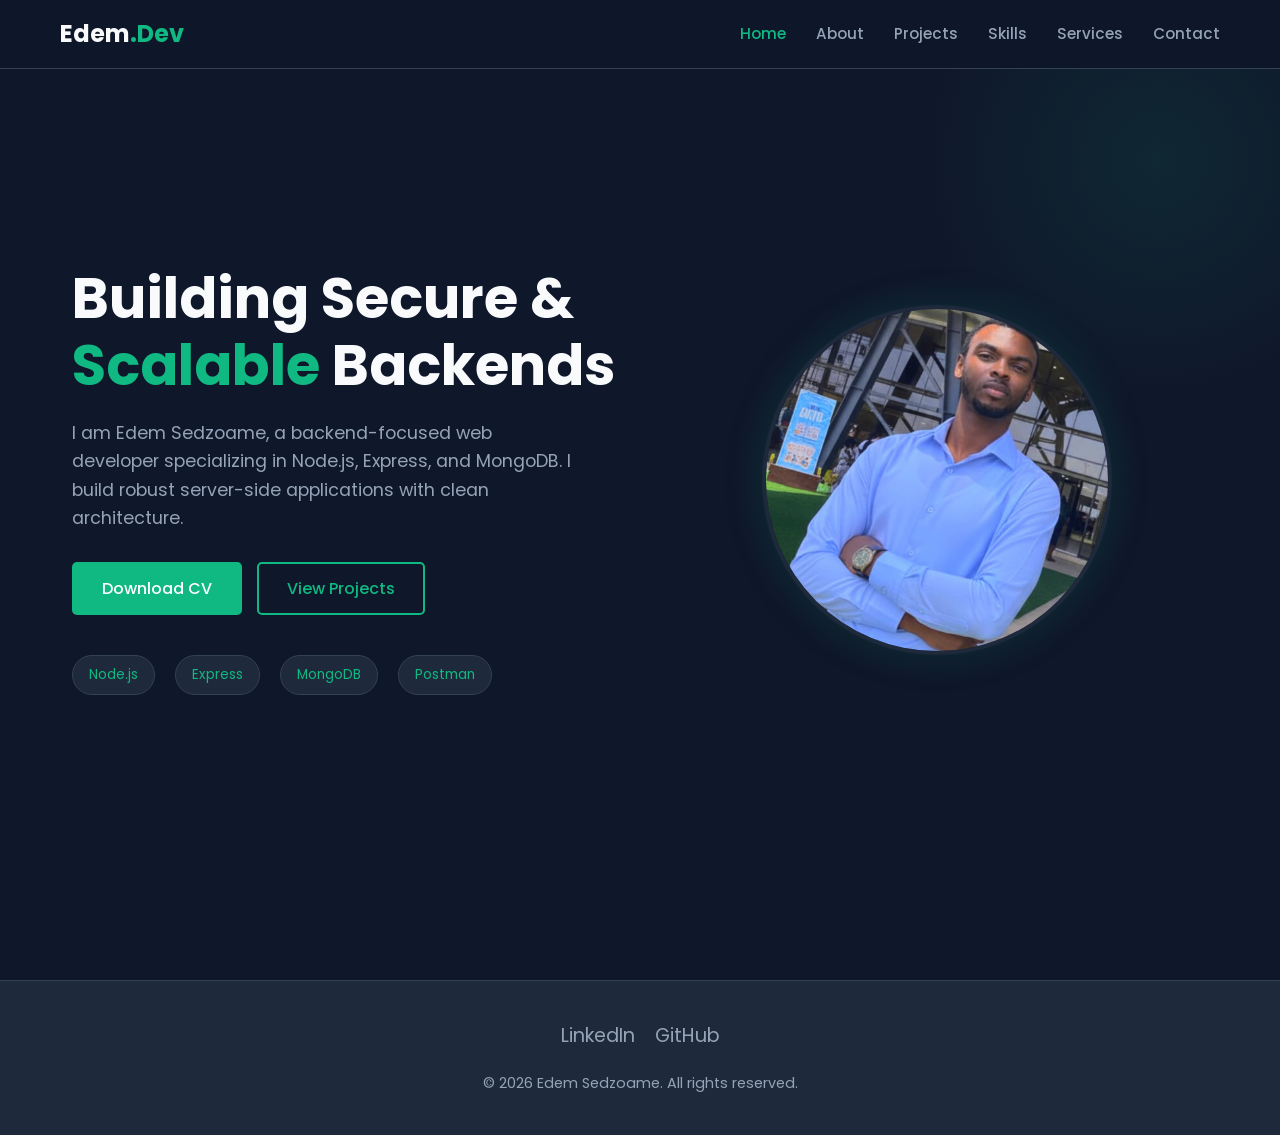
==== commit 360d7f24: "Restore portfolio version" ====
--- a/index.html
+++ b/index.html
@@ -4,264 +4,67 @@
     <meta charset="UTF-8">
     <meta name="viewport" content="width=device-width, initial-scale=1.0">
     <title>Edem Sedzoame | Backend Developer</title>
-    <link rel="stylesheet" href="css/styles.css">
-    <link rel="stylesheet" href="https://cdnjs.cloudflare.com/ajax/libs/font-awesome/6.4.0/css/all.min.css">
-    <link href="https://fonts.googleapis.com/css2?family=Inter:wght@300;400;500;600;700&family=Roboto+Mono:wght@300;400;500&display=swap" rel="stylesheet">
+    <link rel="preconnect" href="https://fonts.googleapis.com">
+    <link rel="preconnect" href="https://fonts.gstatic.com" crossorigin>
+    <link href="https://fonts.googleapis.com/css2?family=Poppins:wght@300;400;500;600;700&display=swap" rel="stylesheet">
+    <link rel="stylesheet" href="css/style.css">
 </head>
 <body>
+
     <!-- Navigation -->
-    <header class="header">
+    <header>
         <div class="container">
-            <nav class="navbar">
-                <div class="logo">
-                    <span class="logo-accent">Edem</span>Sedzoame
-                </div>
-                <div class="nav-menu">
-                    <ul class="nav-list">
-                        <li><a href="index.html" class="active">Home</a></li>
-                        <li><a href="portfolio.html">Portfolio</a></li>
-                        <li><a href="services.html">Services</a></li>
-                        <li><a href="skills.html">Expertise</a></li>
-                        <li><a href="contact.html">Contact</a></li>
-                    </ul>
-                </div>
-                <div class="nav-toggle">
-                    <i class="fas fa-bars"></i>
-                </div>
+            <nav>
+                <a href="index.html" class="logo">Edem<span>.Dev</span></a>
+                <div class="hamburger">☰</div>
+                <ul class="nav-links">
+                    <li><a href="index.html" class="active">Home</a></li>
+                    <li><a href="about.html">About</a></li>
+                    <li><a href="projects.html">Projects</a></li>
+                    <li><a href="skills.html">Skills</a></li>
+                    <li><a href="services.html">Services</a></li>
+                    <li><a href="contact.html">Contact</a></li>
+                </ul>
             </nav>
         </div>
     </header>
 
     <!-- Hero Section -->
     <section class="hero">
-        <div class="container">
-            <div class="hero-content">
-                <div class="hero-badge">
-                    <span class="badge-icon"><i class="fas fa-code"></i></span>
-                    <span>Backend Developer</span>
+        <div class="container hero-content">
+            <div class="hero-text fade-in">
+                <h1>Building Secure & <br><span>Scalable</span> Backends</h1>
+                <p>I am Edem Sedzoame, a backend-focused web developer specializing in Node.js, Express, and MongoDB. I build robust server-side applications with clean architecture.</p>
+                
+                <div class="hero-btns">
+                    <a href="assets/Edem Sedzoame CV.pdf" target="_blank" class="btn btn-primary">Download CV</a>
+                    <a href="projects.html" class="btn btn-outline">View Projects</a>
                 </div>
-                <h1 class="hero-title">
-                    Building <span class="text-accent">Scalable</span> Web Solutions
-                    with <span class="text-accent">Node.js</span> & <span class="text-accent">WordPress</span>
-                </h1>
-                <p class="hero-description">
-                    I specialize in creating robust backend architectures and custom WordPress solutions 
-                    that drive business growth and deliver exceptional user experiences.
-                </p>
-                <div class="hero-actions">
-                    <a href="portfolio.html" class="btn btn-primary">View My Work</a>
-                    <a href="contact.html" class="btn btn-outline">Schedule a Call</a>
-                    <a href="assests/Edem Sedzoame CV.pdf" class="btn btn-outline" download>Download CV</a>
-                </div>
-                <div class="hero-stats">
-                    <div class="stat">
-                        <span class="stat-number">50+</span>
-                        <span class="stat-label">Projects Delivered</span>
-                    </div>
-                    <div class="stat">
-                        <span class="stat-number">3+</span>
-                        <span class="stat-label">Years Experience</span>
-                    </div>
-                    <div class="stat">
-                        <span class="stat-number">20+</span>
-                        <span class="stat-label">Satisfied Clients</span>
-                    </div>
+
+                <div class="tech-preview">
+                    <span class="tech-pill">Node.js</span>
+                    <span class="tech-pill">Express</span>
+                    <span class="tech-pill">MongoDB</span>
+                    <span class="tech-pill">Postman</span>
                 </div>
             </div>
-            <div class="hero-visual">
-                <div class="code-visualization">
-                    <div class="code-window">
-                        <div class="code-header">
-                            <span class="dot red"></span>
-                            <span class="dot yellow"></span>
-                            <span class="dot green"></span>
-                        </div>
-                        <div class="code-body">
-                            <pre><code class="language-javascript">// Express Server Setup
-const express = require('express');
-const mongoose = require('mongoose');
-const app = express();
-
-// Connect to MongoDB
-mongoose.connect(process.env.MONGODB_URI, {
-  useNewUrlParser: true,
-  useUnifiedTopology: true
-});
-
-// Define API Routes
-app.use('/api', require('./routes'));
-
-// Start Server
-const PORT = process.env.PORT || 3000;
-app.listen(PORT, () => {
-  console.log(`Server running on port ${PORT}`);
-});</code></pre>
-                        </div>
-                    </div>
-                </div>
-            </div>
-        </div>
-    </section>
-
-    <!-- About Section -->
-    <section class="section about-section">
-        <div class="container">
-            <div class="section-header">
-                <h2 class="section-title">About My Work</h2>
-                <p class="section-subtitle">Professional background and approach to development</p>
-            </div>
-            <div class="about-grid">
-                <div class="about-content">
-                    <h3 class="about-title">Backend Development Expertise</h3>
-                    <p class="about-text">
-                        With over 3 years of experience in backend development, I specialize in building 
-                        scalable, high-performance web applications using the Node.js ecosystem. My focus 
-                        is on creating clean, maintainable code that solves real business problems.
-                    </p>
-                    <p class="about-text">
-                        I work extensively with Express.js for building RESTful APIs and MongoDB with 
-                        Mongoose for database management. My approach emphasizes security, performance, 
-                        and code quality throughout the development lifecycle.
-                    </p>
-                    <div class="about-highlight">
-                        <i class="fas fa-check-circle"></i>
-                        <span>Expert in Node.js, Express, and Mongoose</span>
-                    </div>
-                    <div class="about-highlight">
-                        <i class="fas fa-check-circle"></i>
-                        <span>RESTful API design and implementation</span>
-                    </div>
-                    <div class="about-highlight">
-                        <i class="fas fa-check-circle"></i>
-                        <span>Database architecture and optimization</span>
-                    </div>
-                </div>
-                <div class="about-image">
-    <img src="images/profile pic.jpeg" alt="Dem Sed" class="about-photo">
-</div>
-
-            </div>
-        </div>
-    </section>
-
-    <!-- Expertise Section -->
-    <section class="section expertise-section">
-        <div class="container">
-            <div class="section-header">
-                <h2 class="section-title">Core Expertise</h2>
-                <p class="section-subtitle">Technologies and frameworks I work with</p>
-            </div>
-            <div class="expertise-grid">
-                <div class="expertise-card">
-                    <div class="card-icon">
-                        <i class="fab fa-node-js"></i>
-                    </div>
-                    <h3 class="card-title">Node.js</h3>
-                    <p class="card-description">Server-side JavaScript runtime for building scalable applications</p>
-                    <div class="card-footer">
-                        <span class="badge">Expert</span>
-                    </div>
-                </div>
-                <div class="expertise-card">
-                    <div class="card-icon">
-                        <i class="fas fa-code"></i>
-                    </div>
-                    <h3 class="card-title">Express.js</h3>
-                    <p class="card-description">Web application framework for building robust APIs</p>
-                    <div class="card-footer">
-                        <span class="badge">Expert</span>
-                    </div>
-                </div>
-                <div class="expertise-card">
-                    <div class="card-icon">
-                        <i class="fas fa-database"></i>
-                    </div>
-                    <h3 class="card-title">MongoDB & Mongoose</h3>
-                    <p class="card-description">NoSQL database and ODM for efficient data management</p>
-                    <div class="card-footer">
-                        <span class="badge">Expert</span>
-                    </div>
-                </div>
-                <div class="expertise-card">
-                    <div class="card-icon">
-                        <i class="fab fa-wordpress"></i>
-                    </div>
-                    <h3 class="card-title">WordPress</h3>
-                    <p class="card-description">Custom theme and plugin development for content management</p>
-                    <div class="card-footer">
-                        <span class="badge">Advanced</span>
-                    </div>
-                </div>
-                <div class="expertise-card">
-                    <div class="card-icon">
-                        <i class="fas fa-shield-alt"></i>
-                    </div>
-                    <h3 class="card-title">API Security</h3>
-                    <p class="card-description">Authentication, authorization, and data protection</p>
-                    <div class="card-footer">
-                        <span class="badge">Advanced</span>
-                    </div>
-                </div>
-                <div class="expertise-card">
-                    <div class="card-icon">
-                        <i class="fas fa-bolt"></i>
-                    </div>
-                    <h3 class="card-title">Performance Optimization</h3>
-                    <p class="card-description">Code optimization and database query improvements</p>
-                    <div class="card-footer">
-                        <span class="badge">Advanced</span>
-                    </div>
-                </div>
-            </div>
-        </div>
-    </section>
-
-    <!-- CTA Section -->
-    <section class="section cta-section">
-        <div class="container">
-            <div class="cta-content">
-                <h2 class="cta-title">Ready to Build Something Amazing?</h2>
-                <p class="cta-description">Let's discuss your project and create a solution that meets your business needs.</p>
-                <a href="contact.html" class="btn btn-primary btn-large">Get In Touch</a>
+            
+            <div class="hero-img-wrapper fade-in">
+                <!-- Replace src with your actual image path -->
+                <img src="images/WhatsApp Image 2026-02-11 at 12.16.39 AM.jpeg" alt="Edem Sedzoame" class="hero-img">
             </div>
         </div>
     </section>
 
     <!-- Footer -->
-    <footer class="footer">
+    <footer>
         <div class="container">
-            <div class="footer-grid">
-                <div class="footer-col">
-                    <h4 class="footer-title">Edem Sedzoame</h4>
-                    <p class="footer-text">Backend Developer & WordPress Specialist</p>
-                    <div class="social-links">
-                        <a href="#"><i class="fab fa-github"></i></a>
-                        <a href="#"><i class="fab fa-linkedin"></i></a>
-                        <a href="#"><i class="fab fa-twitter"></i></a>
-                    </div>
-                </div>
-                <div class="footer-col">
-                    <h4 class="footer-title">Quick Links</h4>
-                    <ul class="footer-links">
-                        <li><a href="index.html">Home</a></li>
-                        <li><a href="portfolio.html">Portfolio</a></li>
-                        <li><a href="services.html">Services</a></li>
-                        <li><a href="skills.html">Expertise</a></li>
-                        <li><a href="contact.html">Contact</a></li>
-                    </ul>
-                </div>
-                <div class="footer-col">
-                    <h4 class="footer-title">Contact Info</h4>
-                    <ul class="contact-info">
-                        <li><i class="fas fa-envelope"></i> edem@email.com</li>
-                        <li><i class="fas fa-phone"></i> +1 (555) 123-4567</li>
-                        <li><i class="fas fa-map-marker-alt"></i> San Francisco, CA</li>
-                    </ul>
-                </div>
+            <div class="social-links">
+                <a href="https://www.linkedin.com/in/edem-sedzoame-01666736b/">LinkedIn</a>
+                <a href="https://github.com/Edem-Sed">GitHub</a>
+                
             </div>
-            <div class="footer-bottom">
-                <p>&copy; 2026 Edem Sedzoame. All rights reserved.</p>
-            </div>
+            <p class="footer-text">&copy; 2026 Edem Sedzoame. All rights reserved.</p>
         </div>
     </footer>
 
--- a/css/style.css
+++ b/css/style.css
@@ -0,0 +1,549 @@
+/* =========================================
+   1. VARIABLES & RESET
+   ========================================= */
+:root {
+    /* Palette: Deep Navy, Charcoal, White, Emerald Accent */
+    --bg-color: #0f172a;       /* Deep Navy */
+    --card-bg: #1e293b;        /* Lighter Navy/Charcoal */
+    --text-main: #f8fafc;      /* Off-white */
+    --text-muted: #94a3b8;     /* Muted Blue-Grey */
+    --accent: #10b981;         /* Emerald Green */
+    --accent-hover: #059669;   /* Darker Emerald */
+    --border: #334155;
+    
+    /* Typography */
+    --font-main: 'Poppins', sans-serif;
+    
+    /* Spacing */
+    --container-width: 1200px;
+    --section-padding: 80px 0;
+}
+
+* {
+    margin: 0;
+    padding: 0;
+    box-sizing: border-box;
+}
+
+html {
+    scroll-behavior: smooth;
+}
+
+body {
+    font-family: var(--font-main);
+    background-color: var(--bg-color);
+    color: var(--text-main);
+    line-height: 1.6;
+    overflow-x: hidden;
+}
+
+a { text-decoration: none; color: inherit; transition: 0.3s; }
+ul { list-style: none; }
+img { max-width: 100%; display: block; }
+
+/* =========================================
+   2. UTILITIES & LAYOUT
+   ========================================= */
+.container {
+    max-width: var(--container-width);
+    margin: 0 auto;
+    padding: 0 20px;
+}
+
+.section-title {
+    font-size: 2.5rem;
+    margin-bottom: 1rem;
+    position: relative;
+    display: inline-block;
+}
+
+.section-title::after {
+    content: '';
+    display: block;
+    width: 60px;
+    height: 4px;
+    background: var(--accent);
+    margin-top: 10px;
+    border-radius: 2px;
+}
+
+.section-subtitle {
+    color: var(--text-muted);
+    margin-bottom: 3rem;
+    font-size: 1.1rem;
+}
+
+.btn {
+    display: inline-block;
+    padding: 12px 28px;
+    border-radius: 5px;
+    font-weight: 500;
+    cursor: pointer;
+    transition: all 0.3s ease;
+    border: 2px solid transparent;
+}
+
+.btn-primary {
+    background-color: var(--accent);
+    color: #fff;
+}
+
+.btn-primary:hover {
+    background-color: var(--accent-hover);
+    transform: translateY(-2px);
+    box-shadow: 0 10px 20px rgba(16, 185, 129, 0.2);
+}
+
+.btn-outline {
+    border-color: var(--accent);
+    color: var(--accent);
+    background: transparent;
+}
+
+.btn-outline:hover {
+    background: var(--accent);
+    color: #fff;
+}
+
+/* Animation Classes */
+.fade-in {
+    opacity: 0;
+    transform: translateY(30px);
+    transition: opacity 0.8s ease-out, transform 0.8s ease-out;
+}
+
+.fade-in.visible {
+    opacity: 1;
+    transform: translateY(0);
+}
+
+/* =========================================
+   3. NAVIGATION
+   ========================================= */
+header {
+    position: fixed;
+    top: 0;
+    width: 100%;
+    background: rgba(15, 23, 42, 0.95);
+    backdrop-filter: blur(10px);
+    z-index: 1000;
+    border-bottom: 1px solid var(--border);
+    padding: 15px 0;
+}
+
+nav {
+    display: flex;
+    justify-content: space-between;
+    align-items: center;
+}
+
+.logo {
+    font-size: 1.5rem;
+    font-weight: 700;
+    color: var(--text-main);
+}
+
+.logo span { color: var(--accent); }
+
+.nav-links {
+    display: flex;
+    gap: 30px;
+}
+
+.nav-links a {
+    font-size: 0.95rem;
+    color: var(--text-muted);
+    font-weight: 500;
+}
+
+.nav-links a:hover, .nav-links a.active {
+    color: var(--accent);
+}
+
+.hamburger {
+    display: none;
+    cursor: pointer;
+    font-size: 1.5rem;
+}
+
+/* =========================================
+   4. HOME PAGE (HERO)
+   ========================================= */
+.hero {
+    height: 100vh;
+    display: flex;
+    align-items: center;
+    position: relative;
+    overflow: hidden;
+    padding-top: 60px; /* Offset for fixed header */
+}
+
+/* Subtle Background Shapes */
+.hero::before {
+    content: '';
+    position: absolute;
+    top: -10%;
+    right: -10%;
+    width: 500px;
+    height: 500px;
+    background: radial-gradient(circle, rgba(16,185,129,0.1) 0%, rgba(15,23,42,0) 70%);
+    border-radius: 50%;
+    z-index: -1;
+}
+
+.hero-content {
+    display: grid;
+    grid-template-columns: 1fr 1fr;
+    gap: 50px;
+    align-items: center;
+}
+
+.hero-text h1 {
+    font-size: 3.5rem;
+    line-height: 1.2;
+    margin-bottom: 20px;
+}
+
+.hero-text h1 span { color: var(--accent); }
+
+.hero-text p {
+    color: var(--text-muted);
+    font-size: 1.1rem;
+    margin-bottom: 30px;
+    max-width: 500px;
+}
+
+.hero-btns {
+    display: flex;
+    gap: 15px;
+}
+
+.hero-img-wrapper {
+    position: relative;
+    display: flex;
+    justify-content: center;
+}
+
+.hero-img {
+    width: 350px;
+    height: 350px;
+    object-fit: cover;
+    border-radius: 50%;
+    border: 4px solid var(--card-bg);
+    box-shadow: 0 0 40px rgba(16, 185, 129, 0.15);
+    background-color: var(--card-bg); /* Placeholder color */
+}
+
+/* Tech Stack Preview */
+.tech-preview {
+    display: flex;
+    gap: 20px;
+    margin-top: 40px;
+}
+
+.tech-pill {
+    background: var(--card-bg);
+    padding: 8px 16px;
+    border-radius: 20px;
+    font-size: 0.85rem;
+    color: var(--accent);
+    border: 1px solid var(--border);
+}
+
+/* =========================================
+   5. ABOUT PAGE
+   ========================================= */
+.about-grid {
+    display: grid;
+    grid-template-columns: 1fr 1fr;
+    gap: 60px;
+    align-items: start;
+}
+
+.about-text p {
+    margin-bottom: 20px;
+    color: var(--text-muted);
+}
+
+.timeline {
+    position: relative;
+    border-left: 2px solid var(--border);
+    padding-left: 30px;
+    margin-top: 20px;
+}
+
+.timeline-item {
+    margin-bottom: 30px;
+    position: relative;
+}
+
+.timeline-item::before {
+    content: '';
+    position: absolute;
+    left: -36px;
+    top: 5px;
+    width: 10px;
+    height: 10px;
+    background: var(--accent);
+    border-radius: 50%;
+    box-shadow: 0 0 10px var(--accent);
+}
+
+.timeline-date {
+    font-size: 0.85rem;
+    color: var(--accent);
+    font-weight: 600;
+    margin-bottom: 5px;
+}
+
+.timeline-content h3 { font-size: 1.2rem; margin-bottom: 5px; }
+.timeline-content p { font-size: 0.9rem; color: var(--text-muted); }
+
+/* =========================================
+   6. PROJECTS PAGE
+   ========================================= */
+.projects-grid {
+    display: grid;
+    grid-template-columns: repeat(auto-fit, minmax(320px, 1fr));
+    gap: 30px;
+}
+
+.project-card {
+    background: var(--card-bg);
+    border-radius: 10px;
+    overflow: hidden;
+    border: 1px solid var(--border);
+    transition: transform 0.3s ease;
+}
+
+.project-card:hover {
+    transform: translateY(-10px);
+    border-color: var(--accent);
+}
+
+.project-img {
+    width: 100%;
+    height: 200px;
+    background-color: #2d3748; /* Fallback */
+    object-fit: cover;
+}
+
+.project-info {
+    padding: 25px;
+}
+
+.project-info h3 {
+    font-size: 1.3rem;
+    margin-bottom: 10px;
+}
+
+.project-info p {
+    color: var(--text-muted);
+    font-size: 0.95rem;
+    margin-bottom: 20px;
+}
+
+.tech-tags {
+    display: flex;
+    flex-wrap: wrap;
+    gap: 10px;
+    margin-bottom: 20px;
+}
+
+.tag {
+    font-size: 0.75rem;
+    background: rgba(16, 185, 129, 0.1);
+    color: var(--accent);
+    padding: 4px 10px;
+    border-radius: 4px;
+}
+
+/* =========================================
+   7. SKILLS PAGE
+   ========================================= */
+.skills-container {
+    display: grid;
+    grid-template-columns: repeat(auto-fit, minmax(300px, 1fr));
+    gap: 40px;
+}
+
+.skill-category h3 {
+    font-size: 1.5rem;
+    margin-bottom: 25px;
+    color: var(--text-main);
+    border-left: 4px solid var(--accent);
+    padding-left: 15px;
+}
+
+.skill-list {
+    display: flex;
+    flex-direction: column;
+    gap: 20px;
+}
+
+.skill-item {
+    background: var(--card-bg);
+    padding: 15px;
+    border-radius: 8px;
+    border: 1px solid var(--border);
+}
+
+.skill-header {
+    display: flex;
+    justify-content: space-between;
+    margin-bottom: 10px;
+}
+
+.skill-bar-bg {
+    width: 100%;
+    height: 6px;
+    background: var(--bg-color);
+    border-radius: 3px;
+    overflow: hidden;
+}
+
+.skill-bar-fill {
+    height: 100%;
+    background: var(--accent);
+    width: 0; /* JS will animate this */
+    transition: width 1.5s ease-in-out;
+}
+
+/* =========================================
+   8. SERVICES PAGE
+   ========================================= */
+.services-grid {
+    display: grid;
+    grid-template-columns: repeat(auto-fit, minmax(280px, 1fr));
+    gap: 30px;
+}
+
+.service-card {
+    background: var(--card-bg);
+    padding: 40px 30px;
+    border-radius: 10px;
+    text-align: center;
+    border: 1px solid var(--border);
+    transition: 0.3s;
+}
+
+.service-card:hover {
+    border-color: var(--accent);
+    background: #233047;
+}
+
+.service-icon {
+    font-size: 2.5rem;
+    color: var(--accent);
+    margin-bottom: 20px;
+}
+
+.service-card h3 {
+    margin-bottom: 15px;
+}
+
+.service-card p {
+    color: var(--text-muted);
+    font-size: 0.9rem;
+}
+
+/* =========================================
+   9. CONTACT PAGE
+   ========================================= */
+.contact-wrapper {
+    display: grid;
+    grid-template-columns: 1fr 1fr;
+    gap: 50px;
+}
+
+.contact-info-item {
+    margin-bottom: 30px;
+}
+
+.contact-info-item h4 {
+    color: var(--accent);
+    margin-bottom: 10px;
+}
+
+.form-group {
+    margin-bottom: 20px;
+}
+
+.form-control {
+    width: 100%;
+    padding: 15px;
+    background: var(--card-bg);
+    border: 1px solid var(--border);
+    border-radius: 5px;
+    color: var(--text-main);
+    font-family: var(--font-main);
+}
+
+.form-control:focus {
+    outline: none;
+    border-color: var(--accent);
+}
+
+/* =========================================
+   10. FOOTER
+   ========================================= */
+footer {
+    background: var(--card-bg);
+    padding: 40px 0;
+    margin-top: 80px;
+    border-top: 1px solid var(--border);
+    text-align: center;
+}
+
+.social-links {
+    display: flex;
+    justify-content: center;
+    gap: 20px;
+    margin-bottom: 20px;
+}
+
+.social-links a {
+    font-size: 1.2rem;
+    color: var(--text-muted);
+}
+
+.social-links a:hover { color: var(--accent); }
+
+.footer-text { color: var(--text-muted); font-size: 0.9rem; }
+
+/* =========================================
+   11. RESPONSIVE
+   ========================================= */
+@media (max-width: 900px) {
+    .hero-content, .about-grid, .contact-wrapper {
+        grid-template-columns: 1fr;
+        text-align: center;
+    }
+
+    .hero-content { gap: 30px; }
+    .hero-text h1 { font-size: 2.5rem; }
+    .hero-btns { justify-content: center; }
+    .tech-preview { justify-content: center; }
+    .hero-img { margin: 0 auto; width: 280px; height: 280px; }
+    
+    .hamburger { display: block; }
+    
+    .nav-links {
+        position: absolute;
+        top: 70px;
+        left: 0;
+        width: 100%;
+        background: var(--card-bg);
+        flex-direction: column;
+        align-items: center;
+        padding: 20px 0;
+        gap: 20px;
+        transform: translateY(-150%);
+        transition: transform 0.4s ease;
+        border-bottom: 1px solid var(--border);
+    }
+    
+    .nav-links.active {
+        transform: translateY(0);
+    }
+}
